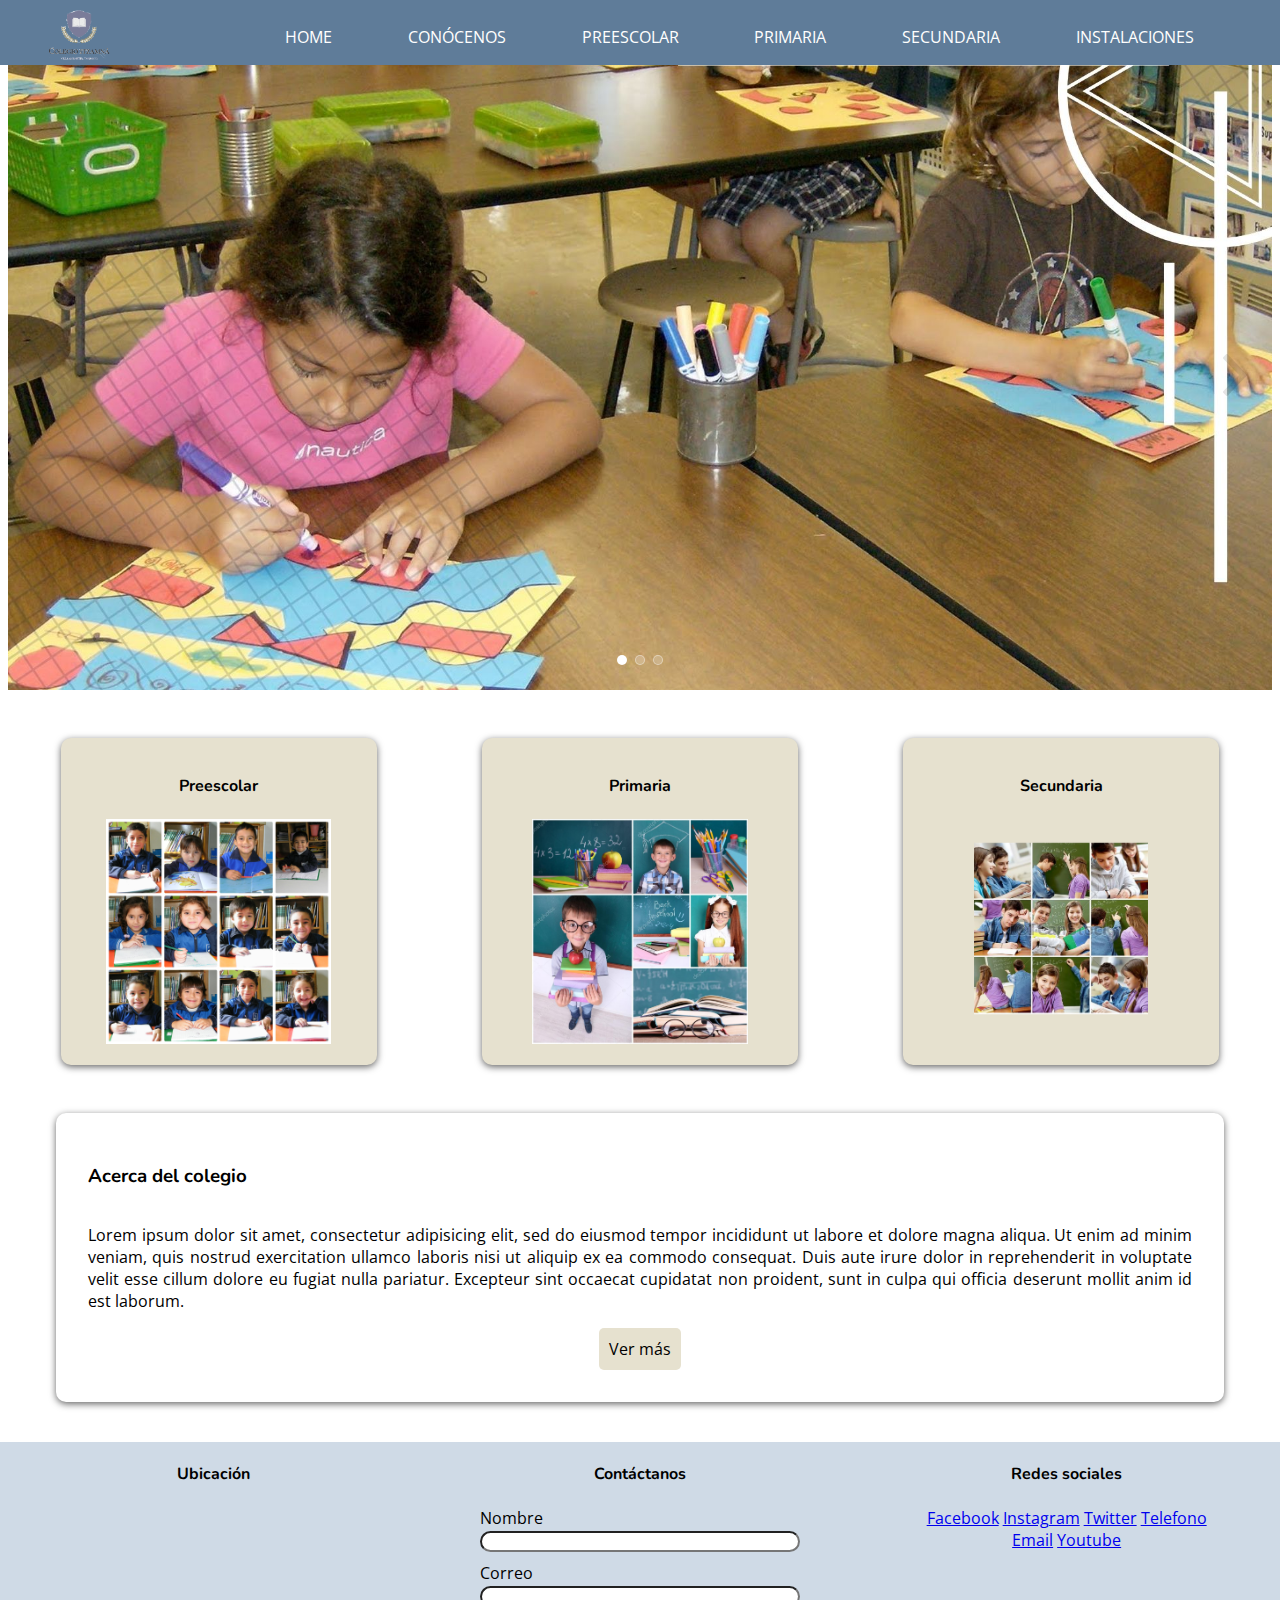
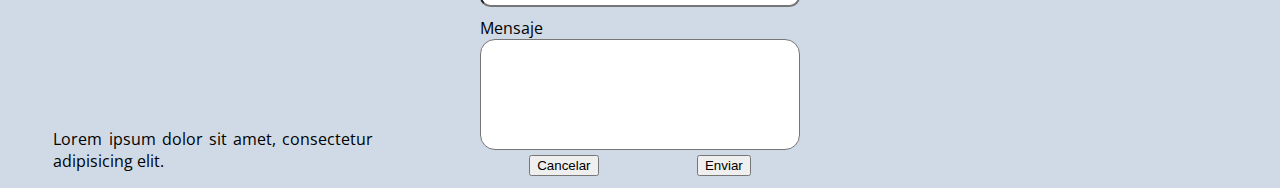
==== index.html @ 12406c7b "Merge pull request #10 from MikeGsus/style-about-us" ====
<!DOCTYPE html>
<html lang="en" dir="ltr">
  <head>
    <meta charset="utf-8"/>
    <meta name="viewport" content="width=device-width, initial-scale=1.0" />
    <title>Colegio</title>

    <link rel="stylesheet" href="css/style.css">
  </head>
  <body>
    <!-- Section header -->
    <header class="navbar-cont">
      <!-- logo -->
      <div class="logo-cont">
        <img class="logo" src="img/logo.png" alt="Logo colegio">
      </div>
      <!-- navbar -->
      <div class="navbar">
        <nav class="nav">
          <ul>
            <li>HOME</li>
            <li><a href="aboutUs.html">CONÓCENOS</a></li>
            <li><a href="kinder.html">PREESCOLAR</a></li>
            <li><a href="elementary.html">PRIMARIA</a></li>
            <li><a href="secondary.html">SECUNDARIA</a></li>
            <li> <a href="galery.html">INSTALACIONES</a></li>
          </ul>
        </nav>
      </div>
      <!-- /navbar -->
    </header>
    <!-- /Section header -->

    <!-- Section carousel -->
    <section class="container" id="carousel">
      <div class="mySlider">
        <input type="radio" name="slider" class="slide-radio1" checked id="slider_1">
        <input type="radio" name="slider" class="slide-radio2" id="slider_2">
        <input type="radio" name="slider" class="slide-radio3" id="slider_3">
        <div class="slider-pagination">
          <label for="slider_1" class="page1"></label>
          <label for="slider_2" class="page2"></label>
          <label for="slider_3" class="page3"></label>
        </div>
        <div class="next control">
          <label for="slider_1" class="numb1">
            <svg xmlns="http://www.w3.org/2000/svg" viewBox="0 0 512 512">
              <path d="M298.3 256L131.1 81.9c-4.2-4.3-4.1-11.4.2-15.8l29.9-30.6c4.3-4.4 11.3-4.5 15.5-.2L380.9 248c2.2 2.2 3.2 5.2 3 8.1.1 3-.9 5.9-3 8.1L176.7 476.8c-4.2 4.3-11.2 4.2-15.5-.2L131.3 446c-4.3-4.4-4.4-11.5-.2-15.8L298.3 256z"/>
            </svg>
          </label>
          <label for="slider_2" class="numb2">
            <svg xmlns="http://www.w3.org/2000/svg" viewBox="0 0 512 512">
              <path d="M298.3 256L131.1 81.9c-4.2-4.3-4.1-11.4.2-15.8l29.9-30.6c4.3-4.4 11.3-4.5 15.5-.2L380.9 248c2.2 2.2 3.2 5.2 3 8.1.1 3-.9 5.9-3 8.1L176.7 476.8c-4.2 4.3-11.2 4.2-15.5-.2L131.3 446c-4.3-4.4-4.4-11.5-.2-15.8L298.3 256z"/>
            </svg>
          </label>
          <label for="slider_3" class="numb3">
            <svg xmlns="http://www.w3.org/2000/svg" viewBox="0 0 512 512">
              <path d="M298.3 256L131.1 81.9c-4.2-4.3-4.1-11.4.2-15.8l29.9-30.6c4.3-4.4 11.3-4.5 15.5-.2L380.9 248c2.2 2.2 3.2 5.2 3 8.1.1 3-.9 5.9-3 8.1L176.7 476.8c-4.2 4.3-11.2 4.2-15.5-.2L131.3 446c-4.3-4.4-4.4-11.5-.2-15.8L298.3 256z"/>
            </svg>
          </label>
        </div>
        <div class="previous control">
          <label for="slider_1" class="numb1">
            <svg xmlns="http://www.w3.org/2000/svg" viewBox="0 0 512 512">
              <path d="M213.7 256L380.9 81.9c4.2-4.3 4.1-11.4-.2-15.8l-29.9-30.6c-4.3-4.4-11.3-4.5-15.5-.2L131.1 247.9c-2.2 2.2-3.2 5.2-3 8.1-.1 3 .9 5.9 3 8.1l204.2 212.7c4.2 4.3 11.2 4.2 15.5-.2l29.9-30.6c4.3-4.4 4.4-11.5.2-15.8L213.7 256z"/>
            </svg>
          </label>
          <label for="slider_2" class="numb2">
            <svg xmlns="http://www.w3.org/2000/svg" viewBox="0 0 512 512">
              <path d="M213.7 256L380.9 81.9c4.2-4.3 4.1-11.4-.2-15.8l-29.9-30.6c-4.3-4.4-11.3-4.5-15.5-.2L131.1 247.9c-2.2 2.2-3.2 5.2-3 8.1-.1 3 .9 5.9 3 8.1l204.2 212.7c4.2 4.3 11.2 4.2 15.5-.2l29.9-30.6c4.3-4.4 4.4-11.5.2-15.8L213.7 256z"/>
            </svg>
          </label>
          <label for="slider_3" class="numb3">
            <svg xmlns="http://www.w3.org/2000/svg" viewBox="0 0 512 512">
              <path d="M213.7 256L380.9 81.9c4.2-4.3 4.1-11.4-.2-15.8l-29.9-30.6c-4.3-4.4-11.3-4.5-15.5-.2L131.1 247.9c-2.2 2.2-3.2 5.2-3 8.1-.1 3 .9 5.9 3 8.1l204.2 212.7c4.2 4.3 11.2 4.2 15.5-.2l29.9-30.6c4.3-4.4 4.4-11.5.2-15.8L213.7 256z"/>
            </svg>
          </label>
        </div>
        <div class="slider slide_img_01">
          <img src="img/1.jpg" alt="Kinder-Carousel">
        </div>
        <div class="slider slide_img_02">
          <img src="img/2.jpg" alt="Elementary-Carousel">
        </div>
        <div class="slider slide_img_03">
          <img src="img/3.jpg" alt="Secondary-Carousel">
        </div>
      </div>
    </section>
    <!-- /Section carousel -->

    <!-- Section level -->
    <section class="container" id="level">
      <div class="level-container">
        <a href="kinder.html" class="level">
          <h4>Preescolar</h4>
          <img src="img/c_kinder.jpg" alt="Kinder collage">
        </a>
        <a href="elementary.html"  class="level">
          <h4>Primaria</h4>
          <img src="img/c_prim.jpg" alt="Elementary collage">
        </a>
        <a href="secondary.html"  class="level">
          <h4>Secundaria</h4>
          <img src="img/c_sec.png" alt="Secindary collage">
        </a>
      </div>
    </section>
    <!-- /Section level -->

    <!-- Section about -->
    <section class="container">
      <article class="about">
          <header>
            <h3>Acerca del colegio</h3>
          </header>
          <section>
            <p>Lorem ipsum dolor sit amet, consectetur adipisicing elit, sed do eiusmod tempor incididunt ut labore et dolore magna aliqua. Ut enim ad minim veniam, quis nostrud exercitation ullamco laboris nisi ut aliquip ex ea commodo consequat. Duis aute irure dolor in reprehenderit in voluptate velit esse cillum dolore eu fugiat nulla pariatur. Excepteur sint occaecat cupidatat non proident, sunt in culpa qui officia deserunt mollit anim id est laborum.</p>
            <a href="aboutUs.html">Ver más</a>
          </section>
      </article>
    </section>
    <!-- /Section about -->

    <!-- Section footer -->
    <footer>
      <div class="level-container">
        <div class="level">
          <h4>Ubicación</h4>
          <iframe src="https://www.google.com/maps/embed?pb=!1m18!1m12!1m3!1d1897.4936645160396!2d-92.94765742433378!3d17.97932649691655!2m3!1f0!2f0!3f0!3m2!1i1024!2i768!4f13.1!3m3!1m2!1s0x85edd782bc6a3463%3A0x8dec8d6bfc0fa630!2sEl+Aguila+220%2C+Atasta+de+Serra%2C+86100+Villahermosa%2C+Tab.!5e0!3m2!1ses-419!2smx!4v1564521762058!5m2!1ses-419!2smx" width="300" height="200" frameborder="0" style="border:0" allowfullscreen></iframe>
          <p>Lorem ipsum dolor sit amet, consectetur adipisicing elit.</p>
        </div>
        <div class="level">
          <h4>Contáctanos</h4>
          <form class="" method="post">
            <div class="form-control">
              <label for="name">Nombre</label>
              <input type="text" name="name">
            </div>
            <div class="form-control">
              <label for="email">Correo</label>
              <input type="email" name="email">
            </div>
            <div class="form-control">
              <label for="menssage">Mensaje</label>
              <textarea name="menssage" rows="7" cols="30"></textarea>
            </div>
            <div class="level-container">
              <button type="reset" name="button">Cancelar</button>
              <button type="submit" name="button">Enviar</button>
            </div>
          </form>
        </div>
        <div class="level">
          <h4>Redes sociales</h4>
          <div class="icons">
            <a href="#">Facebook</a>
            <a href="#">Instagram</a>
            <a href="#">Twitter</a>
            <a href="#">Telefono</a>
            <a href="#">Email</a>
            <a href="#">Youtube</a>
          </div>
        </div>
      </div>
    </footer>
    <!-- /Section footer -->
  </body>
</html>
---- css/style.css ----
@import url('https://fonts.googleapis.com/css?family=Nunito|Open+Sans&display=swap');

html {
    box-sizing: border-box;
}

*,
*:before,
*:after {
    box-sizing: inherit;
}

body {
  margin-top: 60px;
  font-family: 'Open Sans';
  background-color: #FFF;
}

h1, h2, h3, h4, h5, h6 {
  font-family: 'Nunito';
}

footer{
  background-color: #CFDAE6;
  color:#5F7C99;
  margin: -0.5rem;
}


/* === Section Navbar === */
.logo {
  height: 50px;
}

.navbar-cont{
  background-color: #5F7C99;
  color: #fff;
  display: inline-flex;
  flex-direction: row;
  justify-content: space-around;
  width: 100%;
  padding-top: 10px;
  position: fixed;
  top: 0;
  left: 0;
  z-index: 10000;
}

.navbar-cont a, .level {
  text-decoration: none;
  color: #fff;
}

.navbar{
  width: 80%;
}

.nav ul {
  display: flex;
  justify-content: space-around;
}

.nav li{
  list-style:none;
}


/* === Section Carousel === */
.mySlider {
  position : relative;
	display : block;
	overflow : hidden;
	width : 100%;
	max-width : 100vw;
	height : 70vh;
	max-height : 100%;
	margin : 0 auto;
}

.mySlider input {
  display: none;
}

.slider {
  display: flex;
	flex-direction: row;
	flex-wrap: wrap;
	align-items: center;
	justify-content: center;
	align-content: center;
	position: absolute;
	left: 0;
	top: 0;
	width: 100%;
	height: 100%;
	opacity: 1;
	z-index: 0;
	transition: transform 1600ms;
  transform: scale(1);
}

.slide_img_01 {
  left: 0;
}

.slide_img_02{
  left: 100%
}

.slide_img_03{
  left: 200%
}

.control {
	  position: absolute;
	  top: 50%;
	  margin-top: -24px;
	  z-index: 55;
}
.control label svg {
	  width : 48px;
	  height : 48px;
	  fill : #000;
	  stroke : currentColor;
	  stroke-width : 0;
}
.control label svg:hover {
	  transition : all .2s ease;
	  fill : #000;
}
.control label {
	  z-index: 0;
	  display: none;
	  cursor: pointer;
	  opacity: 0.1;
}
.control label:hover { opacity: 1.0; }
.next { right: 1%; }
.previous { left: 1%; }

.slider-pagination {
  position: absolute;
  bottom: 20px;
  width: 100%;
  left: 0;
  text-align: center;
  z-index: 1000;
}
.slider-pagination label {
  width: 10px;
  height: 10px;
  border-radius: 50%;
  display: inline-block;
  background: rgba(255,255,255,0.2);
  margin: 0 2px;
  border: solid 1px rgba(255,255,255,0.4);
  cursor: pointer;
}

.slide-radio1:checked ~ .next .numb2, .slide-radio2:checked ~ .next .numb3, .slide-radio3:checked ~ .next .numb1, .slide-radio2:checked ~ .previous .numb1, .slide-radio3:checked ~ .previous .numb2, .slide-radio1:checked ~ .previous .numb3 {
  display: block;
  z-index: 1;
}
.slide-radio1:checked ~ .slider-pagination .page1, .slide-radio2:checked ~ .slider-pagination .page2, .slide-radio3:checked ~ .slider-pagination .page3 { background: rgba(255,255,255,1) }

.slide-radio1:checked ~ .slider { transform: translateX(0%); }

.slide-radio2:checked ~ .slider { transform: translateX(-100%); }

.slide-radio3:checked ~ .slider { transform: translateX(-200%); }

.slider img{
  width: 100%;
  height: auto;
}

@media only screen and (max-width: 767px) {
  .mySlider {
    position : relative;
    width : 100%;
    height : 400px;
  }
  .slider > div { padding: 0 2% }
  .control {
    position: absolute;
    top: 60%;
    margin-top: -24px;
    z-index: 55;
  }
  .control label svg {
    width : 32px;
    height : 32px;
    fill : #fff;
    stroke : currentColor;
    stroke-width : 0;
  }
}

/* === Section Level == */
.level-container {
  display: flex;
  justify-content: space-around;
}

.level {
  width: 25%;
  text-align: center;
  color: #000;
}
.level:hover {
  color: #5F7C99;
}
 .container .level, .form-container {
   box-shadow: 0px 2px 7px #666;
   border-radius: 10px;
   background-color: #E6E1CF;
   margin-top: 3rem;
   padding: 1rem;
 }


/* === Section about === */
.about {
  margin: 3rem;
  padding: 2rem;
  border-radius: 10px;
  box-shadow: 0px 2px 7px #666;
}

p {
  text-align: justify;
}

.about section {
  display: grid;
}

.about a {
  margin: 0 auto;
  padding: 10px;
  background: #E6E1CF;
  text-decoration: none;
  color: #000;
  border-radius: 5px;
}

.about a:hover {
  color: #5F7C99;
  background-color: #FFF;
  border: 1px solid #5F7C99;
}
/*===Section Kinder === */
.row{
  display: flex;
  margin: 5rem;
}
.information{
  width: 60%;
}
.form-container{
  display: grid;
  width: 40%;
  justify-content: center;
}
.form-container img, img{
  object-fit: cover;
  height: 225px;
}
.form-container button{
  margin: 2rem;
}

.align-self-center{
  align-self: center;
}

/* === About Us === */
.about-us{
  display: flex;
  width: 100%;
  justify-content: center;
  padding-bottom: 20px;
}
main {
  max-width: 100%;
  padding: 40px 60px;
  background: #fff;
}

main section {
  display: none;
  padding: 20px 0 0;
}

main input {
  display: none;
}

main label {
  display: inline-block;
  margin: 0 0 -1px;
  padding: 15px 25px;
  font-weight: 600;
  text-align: center;
  color: #CFDAE6;
  border: 1px solid transparent;
}

main label:before {
  font-weight: normal;
  margin-right: 10px;
}

main label:hover {
  color: #5F7C99;
  cursor: pointer;
}

main input:checked + label {
  color: #5F7C99;
  border: 1px solid #CFDAE6;
  border-top: 2px solid #5F7C99;
  border-bottom: 1px solid #fff;
}
#missiont:checked ~ #mission,
#vissiont:checked ~ #vission,
#objetivet:checked ~ #objetive,
#valorst:checked ~ #valors,
#tab2:checked ~ #content2 {
  display: block;
}

#valors span{
  font-weight: bold;
}
@media screen and (max-width: 800px) {
  main label {
    font-size: 0;
  }
  main label:before {
    margin: 0;
    font-size: 18px;
  }
}

@media screen and (max-width: 500px) {
  main label {
    padding: 15px;
  }
}

.organigrama * {
  margin: 0px;
  padding: 0px;
}

.organigrama ul {
	padding-top: 20px;
  position: relative;
  display: flex;
}

.organigrama li {
  text-align: center;
	list-style-type: none;
	padding: 20px 5px 0px 5px;
  position: relative;
}

.organigrama li::before, .organigrama li::after {
	content: '';
	position: absolute;
  top: 0px;
  right: 50%;
	border-top: 1px solid #5F7C99;
	width: 50%;
  height: 20px;
}

.organigrama li::after{
	right: auto;
  left: 50%;
	border-left: 1px solid #5F7C99;
}

.organigrama li:only-child::before, .organigrama li:only-child::after {
	display: none;
}

.organigrama li:only-child {
  padding-top: 0;
}

.organigrama li:first-child::before, .organigrama li:last-child::after{
	border: 0 none;
}

.organigrama li:last-child::before{
	border-right: 1px solid #5F7C99;
	-webkit-border-radius: 0 5px 0 0;
	-moz-border-radius: 0 5px 0 0;
	border-radius: 0 5px 0 0;
}

.organigrama li:first-child::after{
	border-radius: 5px 0 0 0;
	-webkit-border-radius: 5px 0 0 0;
	-moz-border-radius: 5px 0 0 0;
}

.organigrama ul ul::before {
	content: '';
	position: absolute;
  top: 0;
  left: 50%;
	border-left: 1px solid #5F7C99;
	width: 0;
  height: 20px;
}

.organigrama li a {
	border: 1px solid #5F7C99;
	padding: 1em 0.75em;
	text-decoration: none;
	color: #333;
  background-color: rgba(255,255,255,0.5);
	font-family: arial, verdana, tahoma;
	font-size: 0.85em;
	display: inline-block;
	border-radius: 5px;
	-webkit-border-radius: 5px;
	-moz-border-radius: 5px;
  -webkit-transition: all 500ms;
  -moz-transition: all 500ms;
  transition: all 500ms;
}

.organigrama li a:hover {
	color: #FFF;
  background-color: #5F7C99;
	display: inline-block;
}

.organigrama > ul > li > a {
  font-size: 1em;
  font-weight: bold;
}

.organigrama > ul > li > ul > li > a {
  width: 8em;
}

/* === Education levels form === */

.flip {
    position: relative; }
    .flip>.front,
    .flip>.back {
        display: block;
        transition-timing-function: cubic-bezier(.175, .885, .32, 1.275);
        transition-duration: .5s;
        transition-property: transform, opacity;
    }
    .flip>.front {
        transform: rotateY(0deg);
    }
    .flip>.back {
        position: absolute;
        opacity: 0;
        top: 0px;
        left: 0px;
        width: 100%;
        height: 100%;
        transform: rotateY(-180deg);
    }
    .flip:hover>.front {
            transform: rotateY(180deg);
        }
        .flip:hover>.back {
            opacity: 1;
            transform: rotateY(0deg);
        }

/*.flip {
    position: relative;
    display: inline-block;
    margin-right: 2px;
    margin-bottom: 1em;
    width: 400px;
    >.front,
    >.back {
      display: block;
      color: white;
      width: inherit;
      background-size: cover!important;
      background-position: center!important;
      height: 220px;
      padding: 1em 2em;
      background: #313131;
      border-radius: 10px;
      p {
        font-size: 0.9125rem;
        line-height: 160%;
        color: #999;
      }
    }
}*/


/* Contactanos */
.form-control {
  text-align: justify !important;
  margin-top: 10px;
}

input, textarea {
  width: 100%;
  border-radius: 15px;
  resize: none;
}





.row #mission, .row #vission, .row #objetive, .row #valors {
  margin-left: 10px;
  margin-right: 10px;
}
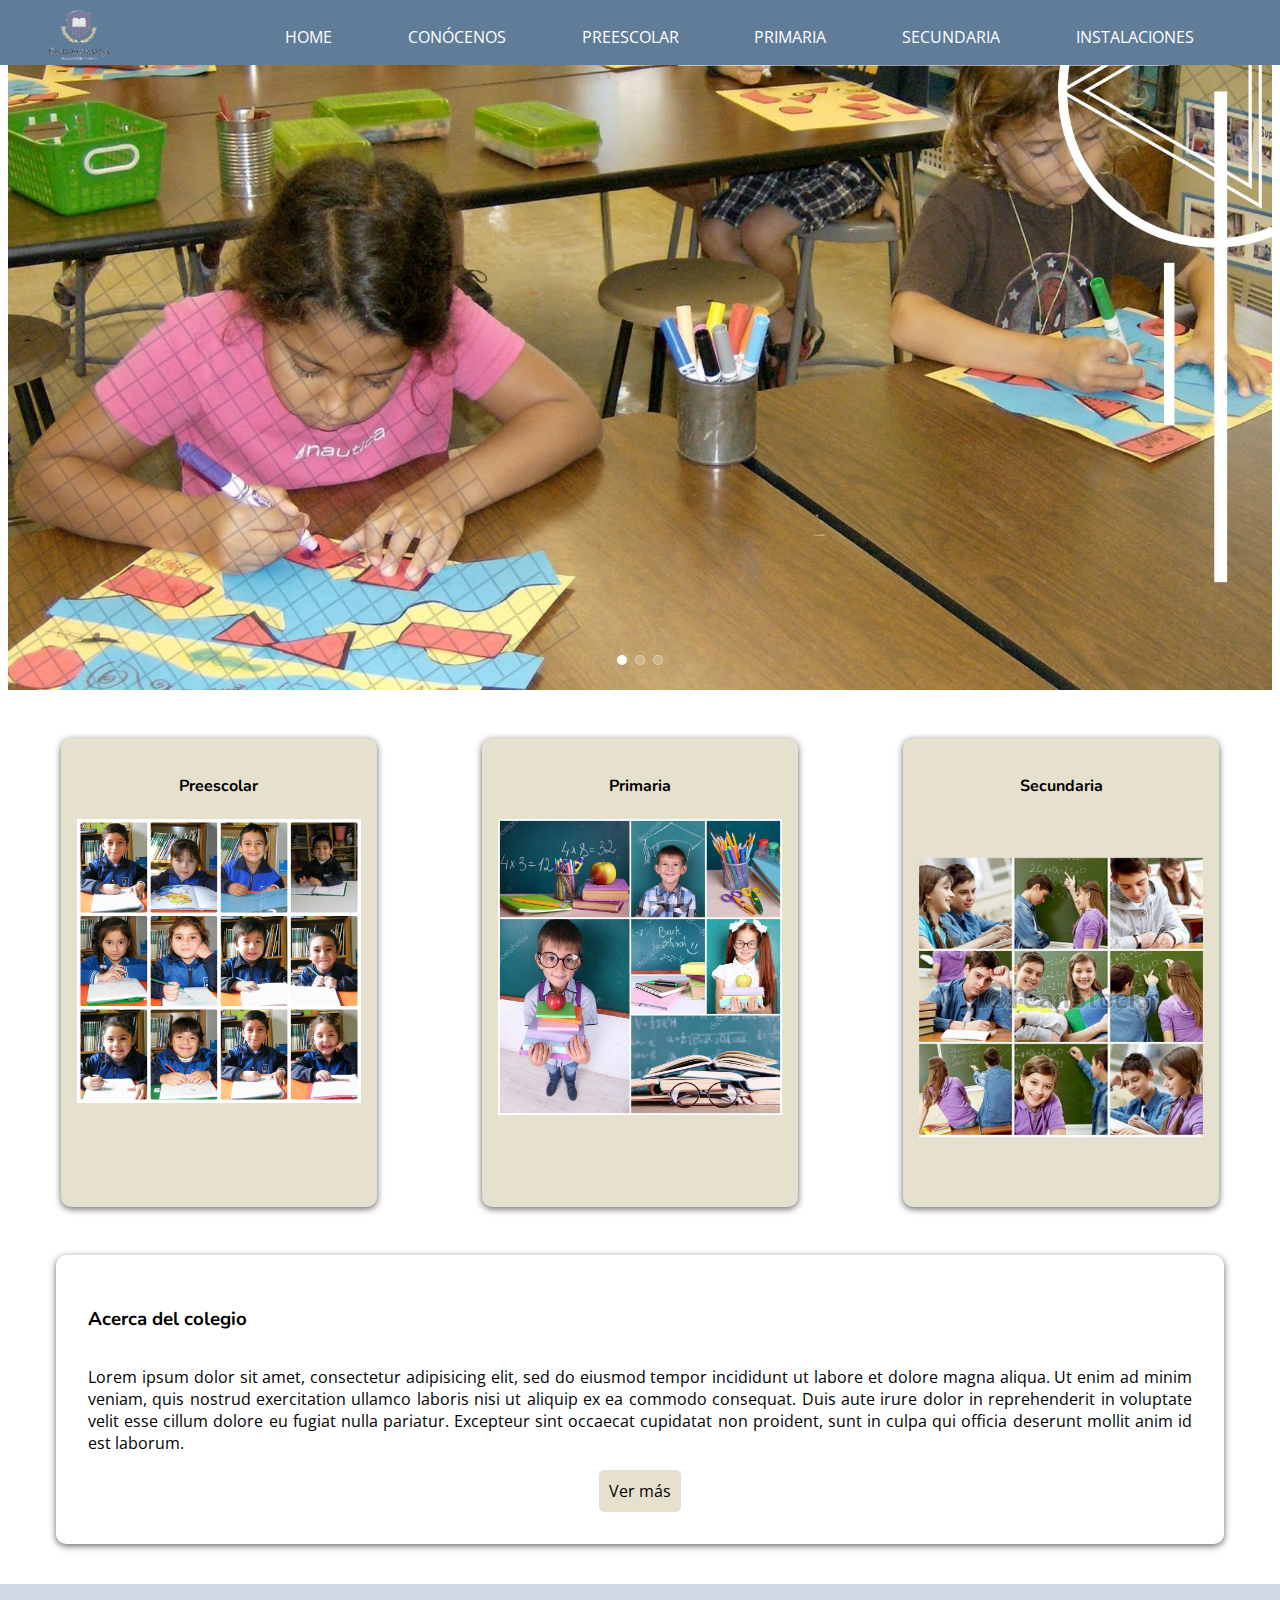
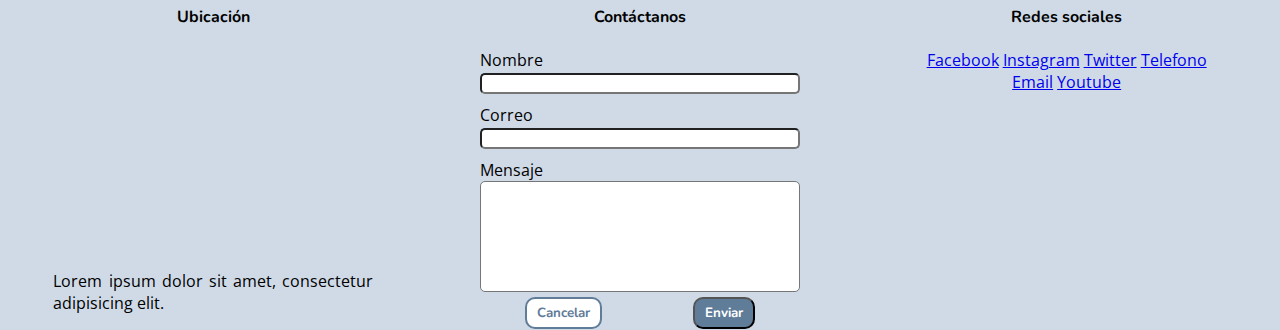
==== commit 9bf77360: "Add new styles in sectiones pages" ====
--- a/index.html
+++ b/index.html
@@ -146,8 +146,8 @@
               <textarea name="menssage" rows="7" cols="30"></textarea>
             </div>
             <div class="level-container">
-              <button type="reset" name="button">Cancelar</button>
-              <button type="submit" name="button">Enviar</button>
+              <button class="btn-warning" type="reset" name="button">Cancelar</button>
+              <button class="btn-success" type="submit" name="button">Enviar</button>
             </div>
           </form>
         </div>
--- a/css/style.css
+++ b/css/style.css
@@ -26,6 +26,26 @@
   margin: -0.5rem;
 }
 
+button{
+  font-family: "nunito";
+  font-weight: bold;
+  border-radius: 10px;
+  padding: 5px 10px;
+}
+.btn-success{
+  background: #5F7C99;
+  color: #fff;
+}
+.btn-warning, .btn-success:hover{
+  background: #fff;
+  color: #5F7C99;
+  border: 2px solid #5F7C99;
+}
+.btn-warning:hover{
+  background: #99906B;
+  color: #fff;
+  border: 2px solid #99906B;
+}
 
 /* === Section Navbar === */
 .logo {
@@ -264,7 +284,7 @@
 }
 .form-container img, img{
   object-fit: cover;
-  height: 225px;
+  width: 100%;
 }
 .form-container button{
   margin: 2rem;
@@ -452,59 +472,80 @@
 
 /* === Education levels form === */
 
-.flip {
-    position: relative; }
-    .flip>.front,
-    .flip>.back {
-        display: block;
-        transition-timing-function: cubic-bezier(.175, .885, .32, 1.275);
-        transition-duration: .5s;
-        transition-property: transform, opacity;
-    }
-    .flip>.front {
-        transform: rotateY(0deg);
-    }
-    .flip>.back {
-        position: absolute;
-        opacity: 0;
-        top: 0px;
-        left: 0px;
-        width: 100%;
-        height: 100%;
-        transform: rotateY(-180deg);
-    }
-    .flip:hover>.front {
-            transform: rotateY(180deg);
-        }
-        .flip:hover>.back {
-            opacity: 1;
-            transform: rotateY(0deg);
-        }
-
-/*.flip {
-    position: relative;
-    display: inline-block;
-    margin-right: 2px;
-    margin-bottom: 1em;
-    width: 400px;
-    >.front,
-    >.back {
-      display: block;
-      color: white;
-      width: inherit;
-      background-size: cover!important;
-      background-position: center!important;
-      height: 220px;
-      padding: 1em 2em;
-      background: #313131;
-      border-radius: 10px;
-      p {
-        font-size: 0.9125rem;
-        line-height: 160%;
-        color: #999;
-      }
-    }
-}*/
+
+#kinder .form-container{
+  background: url("../img/n_kinder.jpg") no-repeat center;
+  padding: 0;
+}
+
+#elementary .form-container{
+  background: url("../img/niño.jpg") no-repeat center;
+  padding: 0;
+}
+
+#secondary .form-container{
+  background: url("../img/joven.jpg") no-repeat center;
+  padding: 0;
+}
+
+#kinder section, #elementary section, #secondary section {
+  display: none;
+  padding: 20px 0 0;
+}
+
+#front:checked ~ #front-s{
+  display: flex;
+}
+
+#back-s {
+  transition: .5s;
+  height: 20rem;
+}
+
+#back-s .form-control{
+  text-align: left !important;
+}
+
+#back:checked ~ #back-s {
+  display: initial;
+  height: 43rem;
+  width: 100%;
+  height: 100%;
+  background: #E6E1CF;
+}
+#back-s form{
+  margin: 0 2.5rem;
+}
+
+
+#back:checked ~ .form-container {
+  padding: 0;
+}
+
+#front, #back{
+  display: none;
+}
+
+#front-label{
+  margin: 0 auto;
+  padding: 10px;
+  background: #5F7C99;
+  text-decoration: none;
+  color: #fff;
+  border-radius: 5px;
+  align-self: center;
+
+}
+
+#front-label:hover{
+  color: #5F7C99;
+  background-color: #FFF;
+  border: 1px solid #E6E1CF;
+}
+
+.icon-back svg {
+  height: 1rem;
+}
 
 
 /* Contactanos */
@@ -513,9 +554,9 @@
   margin-top: 10px;
 }
 
-input, textarea {
-  width: 100%;
-  border-radius: 15px;
+input, textarea, select {
+  width: 100%;
+  border-radius: 5px;
   resize: none;
 }
 
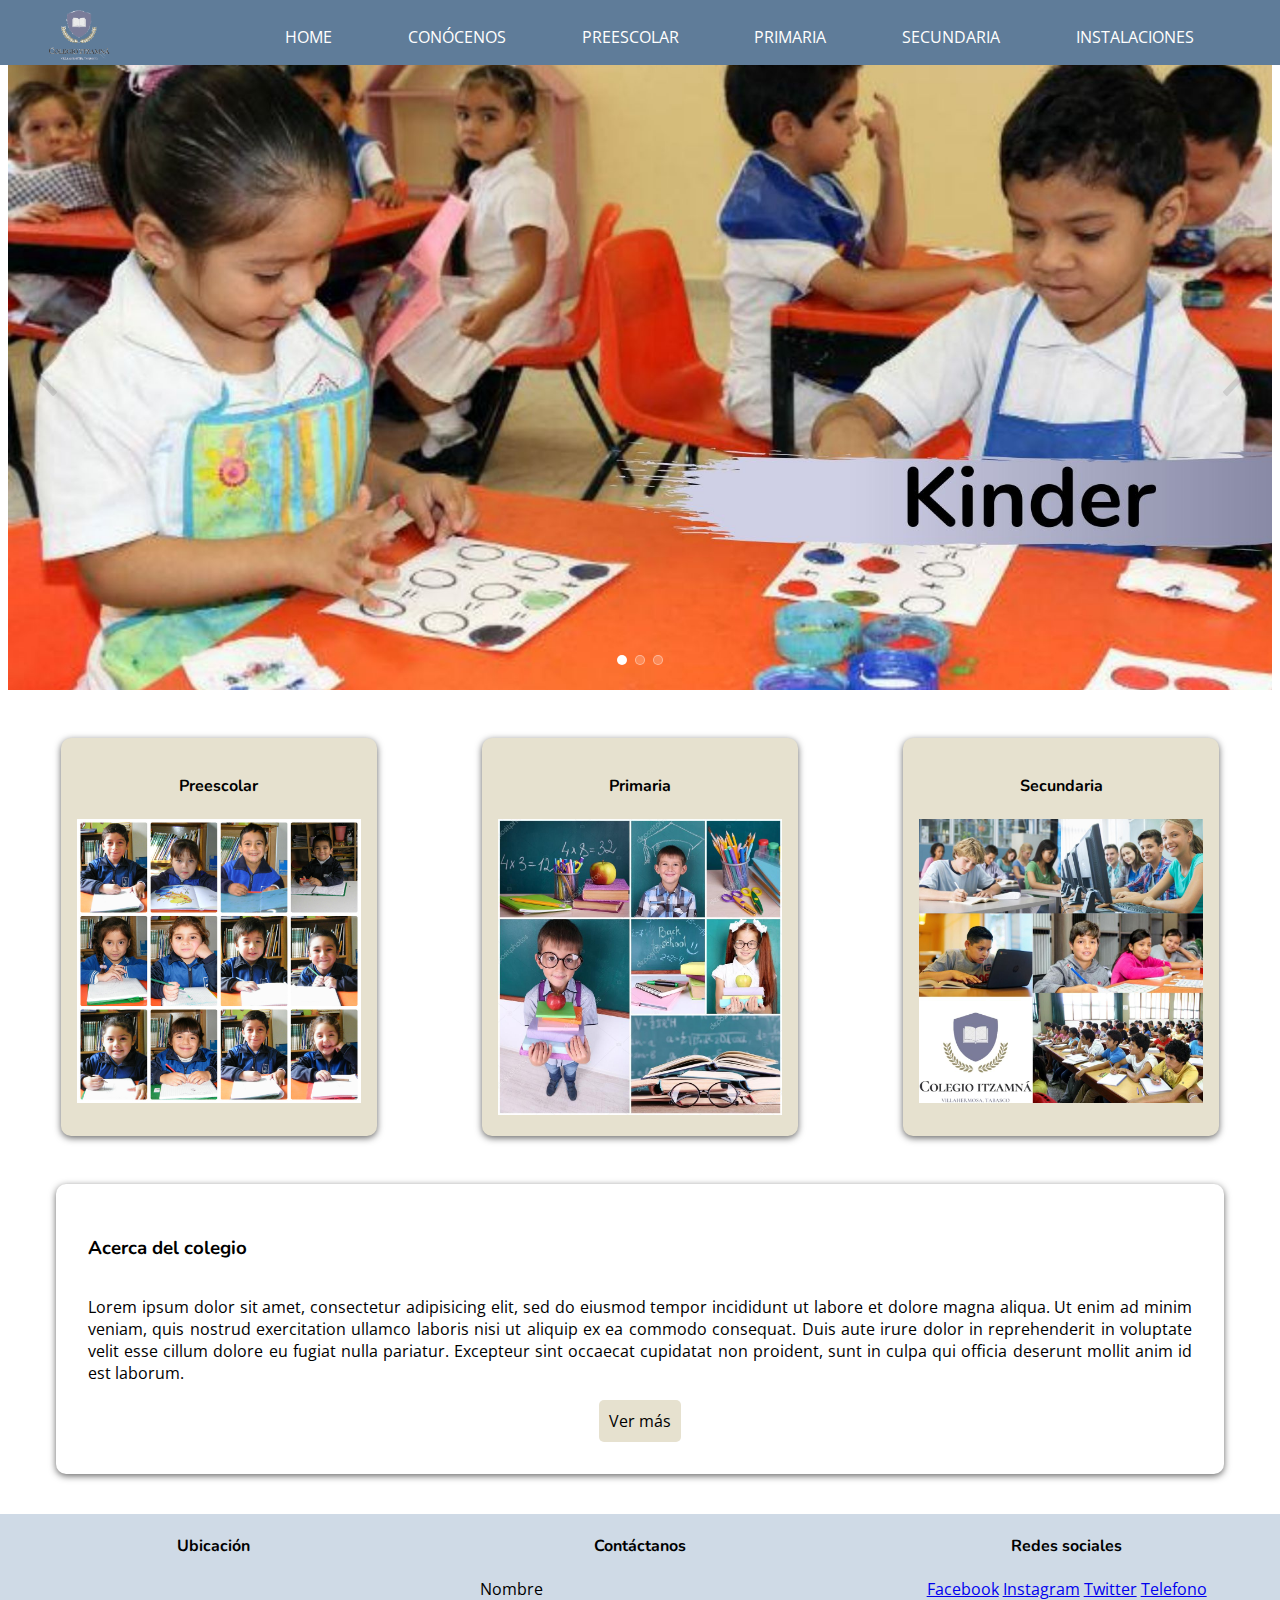
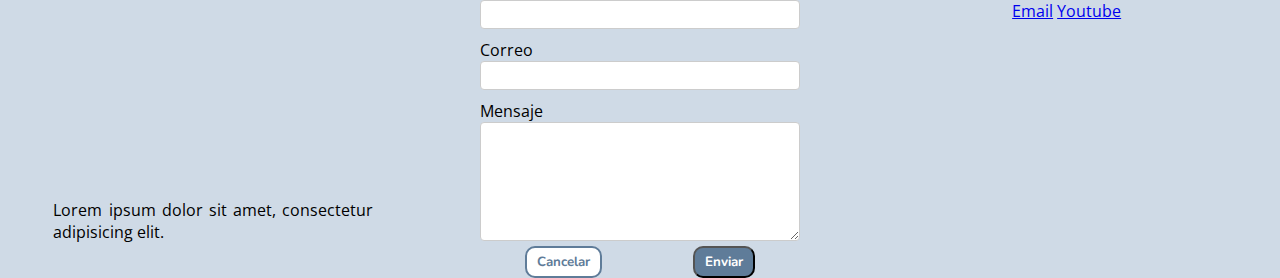
==== commit c395986b: "Set styles and animation of inscription form and its background" ====
--- a/index.html
+++ b/index.html
@@ -102,7 +102,7 @@
         </a>
         <a href="secondary.html"  class="level">
           <h4>Secundaria</h4>
-          <img src="img/c_sec.png" alt="Secindary collage">
+          <img src="img/c_sec.jpg" alt="Secindary collage">
         </a>
       </div>
     </section>
--- a/css/style.css
+++ b/css/style.css
@@ -18,6 +18,15 @@
 
 h1, h2, h3, h4, h5, h6 {
   font-family: 'Nunito';
+}
+
+input, select, textarea {
+  width: 100%;
+  padding: 6px 20px;
+  display: inline-block;
+  border: 1px solid #ccc;
+  border-radius: 4px;
+  box-sizing: border-box;
 }
 
 footer{
@@ -342,6 +351,7 @@
   border-top: 2px solid #5F7C99;
   border-bottom: 1px solid #fff;
 }
+
 #missiont:checked ~ #mission,
 #vissiont:checked ~ #vission,
 #objetivet:checked ~ #objetive,
@@ -471,62 +481,87 @@
 }
 
 /* === Education levels form === */
-
-
-#kinder .form-container{
+#kinder .form-container,
+#elementary .form-container,
+#secondary .form-container {
+  background: #FFF;
+  padding: 0;
+  display: flex;
+}
+
+#kinder #front-s{
   background: url("../img/n_kinder.jpg") no-repeat center;
-  padding: 0;
-}
-
-#elementary .form-container{
+}
+
+#elementary #front-s{
   background: url("../img/niño.jpg") no-repeat center;
-  padding: 0;
-}
-
-#secondary .form-container{
+}
+
+#secondary #front-s{
   background: url("../img/joven.jpg") no-repeat center;
-  padding: 0;
-}
-
-#kinder section, #elementary section, #secondary section {
-  display: none;
-  padding: 20px 0 0;
-}
-
-#front:checked ~ #front-s{
-  display: flex;
-}
-
-#back-s {
-  transition: .5s;
-  height: 20rem;
-}
-
-#back-s .form-control{
-  text-align: left !important;
-}
-
-#back:checked ~ #back-s {
-  display: initial;
-  height: 43rem;
-  width: 100%;
-  height: 100%;
-  background: #E6E1CF;
-}
-#back-s form{
-  margin: 0 2.5rem;
-}
-
-
-#back:checked ~ .form-container {
-  padding: 0;
 }
 
 #front, #back{
   display: none;
 }
 
+.flip {
+  position: relative;
+  width: 100%;
+}
+
+#front-s,
+#back-s {
+  transition-timing-function: cubic-bezier(.175, .885, .32, 1.275);
+  transition-duration: .5s;
+  transition-property: transform, opacity, z-index;
+  border-radius: 10px;
+}
+
+#front-s {
+  width: 100%;
+  height: 100%;
+  transform: rotateY(0deg);
+  z-index: 1000;
+  display: flex;
+}
+
+#back-s {
+  position: absolute;
+  opacity: 0;
+  top: 0px;
+  left: 0px;
+  width: 100%;
+  padding: 20px;
+  transform: rotateY(-180deg);
+  z-index: 0;
+  background: #FFFFFF;
+  border: 5px solid #5F7C99;
+}
+
+#back-s .form-control {
+  text-align: left !important;
+}
+
+#back:checked ~ #front-s {
+  transform: rotateY(180deg);
+  opacity: 0;
+  z-index: 0;
+  height: 720px;
+}
+#back:checked ~ #back-s {
+  opacity: 1;
+  z-index: 1000;
+  height: 720px;
+  transform: rotateY(0deg);
+}
+
+#back:checked ~ .flip {
+  height: 720px;
+}
+
 #front-label{
+  z-index: 1000;
   margin: 0 auto;
   padding: 10px;
   background: #5F7C99;
@@ -534,7 +569,6 @@
   color: #fff;
   border-radius: 5px;
   align-self: center;
-
 }
 
 #front-label:hover{
@@ -547,23 +581,81 @@
   height: 1rem;
 }
 
-
-/* Contactanos */
+/*=== Gallery ===*/
+#gallery{
+  display: grid;
+  margin-left: 60px;
+  margin-right: 60px;
+}
+
+#gallery .form-container{
+  display: inline-block;
+  width: 60%;
+  height: 75vh;
+  margin: 30px;
+  padding: 20px;
+  text-align: left;
+  position: relative;
+  perspective: 1700px;
+  perspective-origin: 0 50%;
+  transition: width 0.4s;
+}
+#gallery figure{
+  margin: 0;
+  height: 100%;
+  position: relative;
+  transform-style: preserve-3d;
+  color: #FFF;
+}
+#gallery figure > div{
+  overflow: hidden;
+}
+#gallery figure img{
+  display: block;
+  position: relative;
+  height: 100%;
+  max-width: 100%;
+  transition: width 0.4, transform 0.4s;
+}
+#gallery .form-container:hover figure img{
+  transform: translateX(100%);
+  width: 50%;
+}
+#gallery .form-container:hover{
+  width: 100%;
+}
+#gallery figcaption{
+  position: absolute;
+  top: 0;
+  left: 0;
+  padding: 10px;
+  height: 100%;
+  width: 50%;
+  opacity: 0;
+  backface-visibility: hidden;
+  transform-origin: 0 0;
+  transform: rotateY(-90deg);
+  transition: transform 0.4s, opacity 0.1s 0.3s;
+  background: #5F7C99;
+}
+#gallery .form-container:hover figure figcaption{
+  opacity: 1;
+  transform: rotateY(0deg);
+  transition: transform 0.4s, opacity 0.1s;
+}
+
+#gallery .information {
+  width: 100%;
+}
+/*=== /Gallery ===*/
+
+
+/*=== Contactanos ===*/
 .form-control {
   text-align: justify !important;
   margin-top: 10px;
 }
 
-input, textarea, select {
-  width: 100%;
-  border-radius: 5px;
-  resize: none;
-}
-
-
-
-
-
 .row #mission, .row #vission, .row #objetive, .row #valors {
   margin-left: 10px;
   margin-right: 10px;
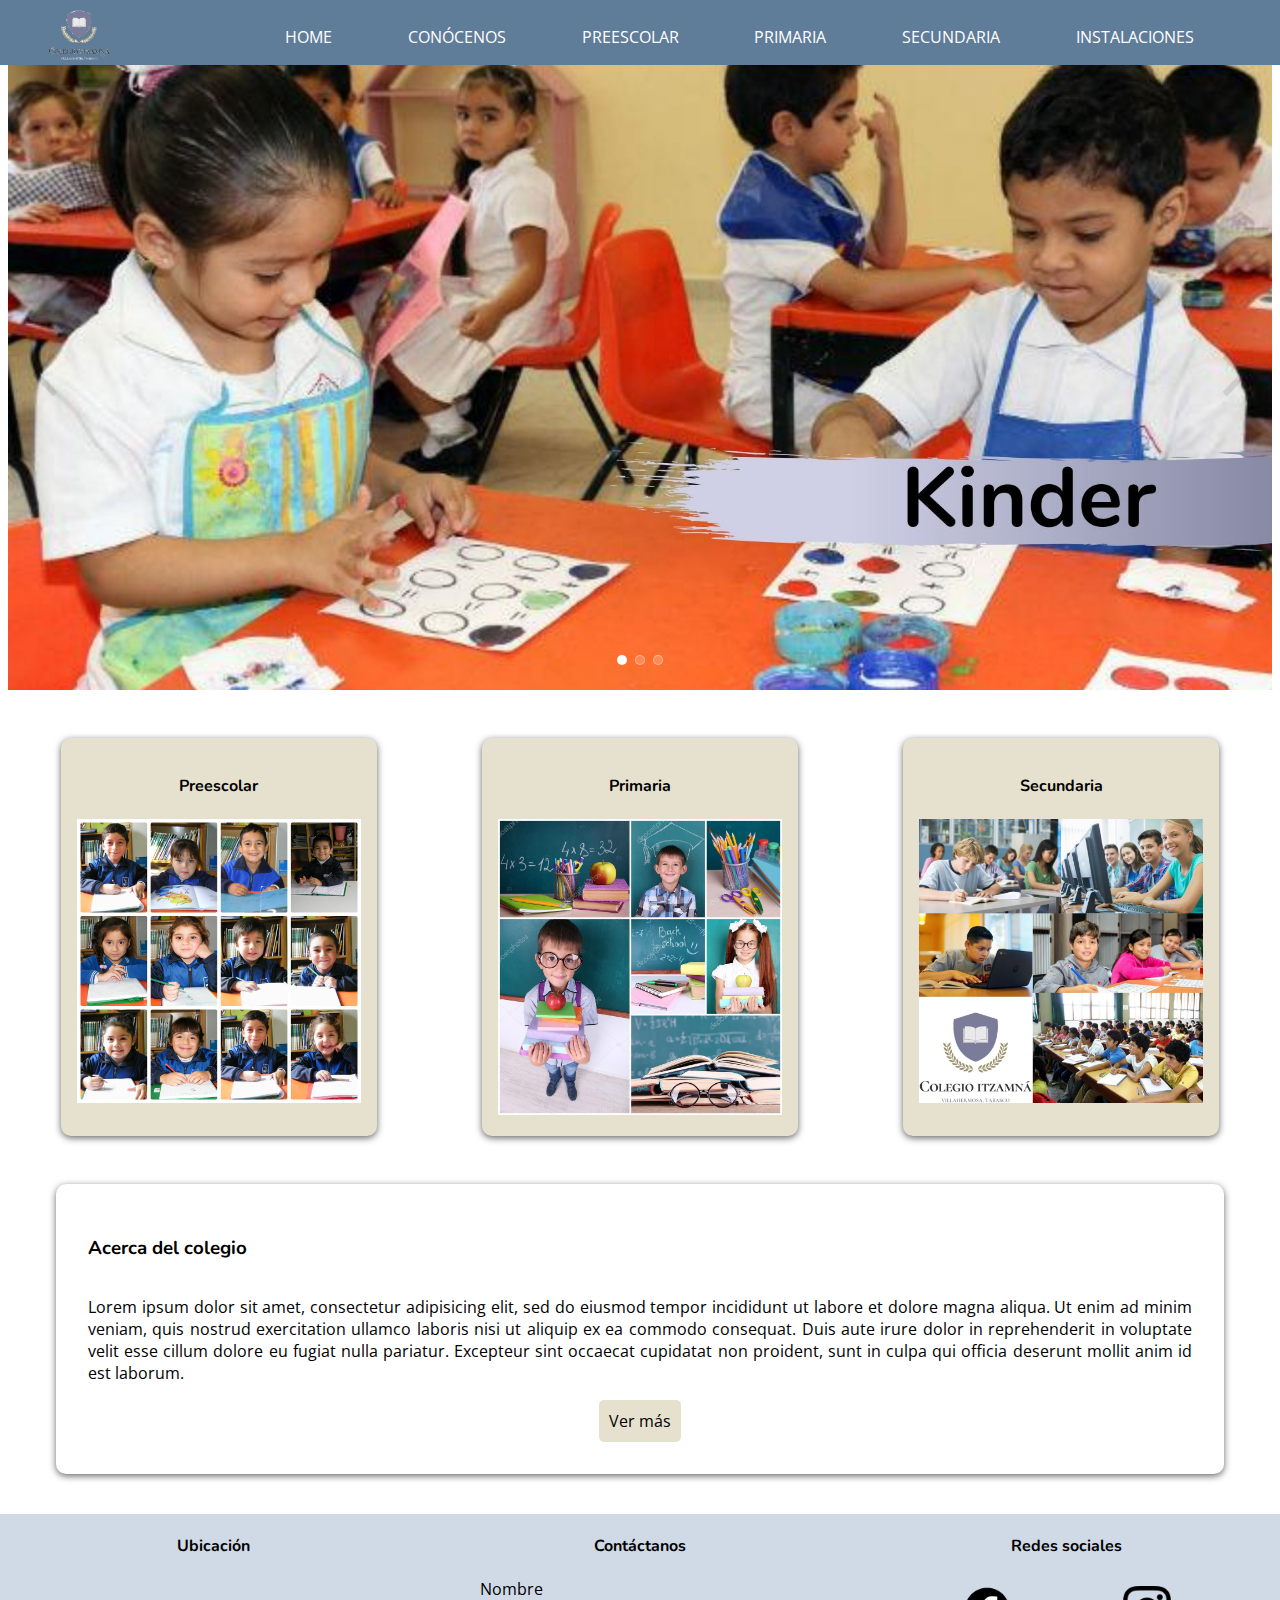
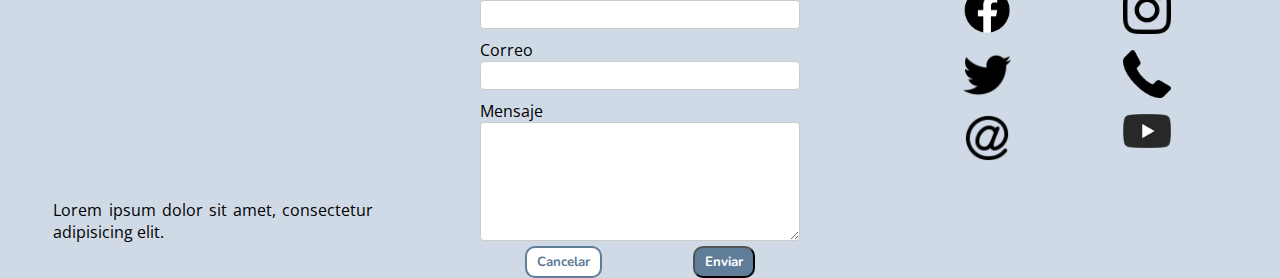
==== commit 0ea4c2e7: "Add icons to footer" ====
--- a/index.html
+++ b/index.html
@@ -154,12 +154,12 @@
         <div class="level">
           <h4>Redes sociales</h4>
           <div class="icons">
-            <a href="#">Facebook</a>
-            <a href="#">Instagram</a>
-            <a href="#">Twitter</a>
-            <a href="#">Telefono</a>
-            <a href="#">Email</a>
-            <a href="#">Youtube</a>
+            <a href="#" class="ico-fb">Facebook</a>
+            <a href="#" class="ico-ig">Instagram</a>
+            <a href="#" class="ico-tw">Twitter</a>
+            <a href="#" class="ico-ph">Telefono</a>
+            <a href="#" class="ico-em">Email</a>
+            <a href="#" class="ico-yt">Youtube</a>
           </div>
         </div>
       </div>
--- a/css/style.css
+++ b/css/style.css
@@ -41,19 +41,60 @@
   border-radius: 10px;
   padding: 5px 10px;
 }
+
 .btn-success{
   background: #5F7C99;
   color: #fff;
 }
+
 .btn-warning, .btn-success:hover{
   background: #fff;
   color: #5F7C99;
   border: 2px solid #5F7C99;
 }
+
 .btn-warning:hover{
   background: #99906B;
   color: #fff;
   border: 2px solid #99906B;
+}
+
+.icons {
+  display: grid;
+  grid-template-columns: 2fr 2fr;
+}
+
+.ico-fb {
+  content: url("../img/icons/l_fb.png");
+}
+
+.ico-em {
+  content: url("../img/icons/l_em.png");
+}
+
+.ico-ig {
+  content: url("../img/icons/l_ig.png");
+}
+
+.ico-ph {
+  content: url("../img/icons/l_ph.png");
+}
+
+.ico-tw {
+  content: url("../img/icons/l_tw.png");
+}
+
+.ico-yt {
+  content: url("../img/icons/l_yt.png");
+}
+
+.icons a {
+  color: transparent;
+  text-shadow: none;
+  background-color: transparent;
+  border: 0;
+  width: 3em;
+  margin: 8px auto;
 }
 
 /* === Section Navbar === */
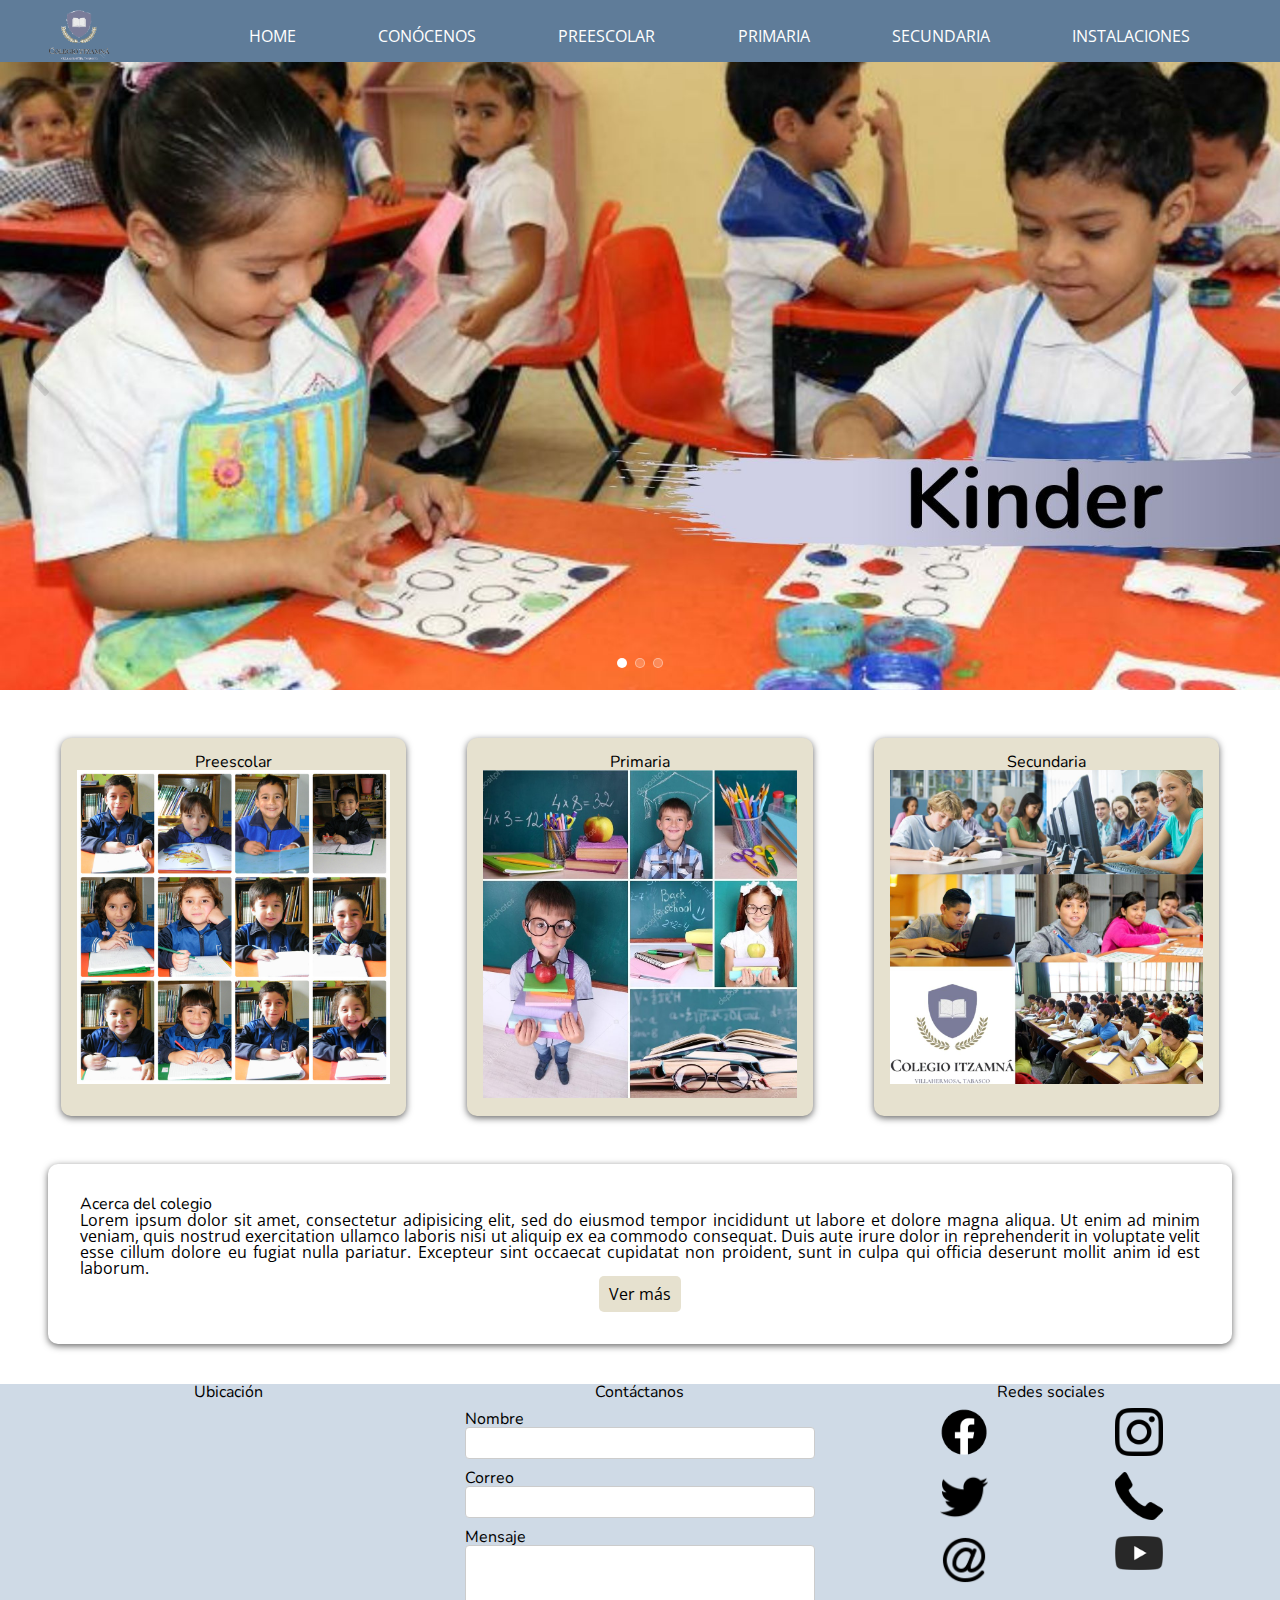
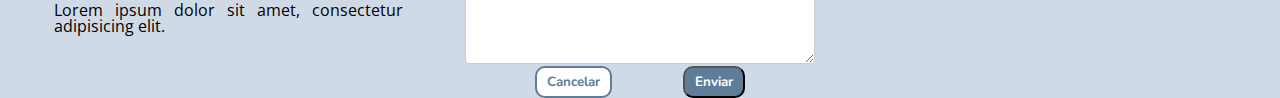
==== commit 8c831cd2: "Add responsive behavior to navbar" ====
--- a/index.html
+++ b/index.html
@@ -15,6 +15,8 @@
         <img class="logo" src="img/logo.png" alt="Logo colegio">
       </div>
       <!-- navbar -->
+      <input id="nab-m" type="checkbox" name="nav-b">
+      <label for="nab-m" class="nav-icon"><i class="ico-list"></i></label>
       <div class="navbar">
         <nav class="nav">
           <ul>
--- a/css/style.css
+++ b/css/style.css
@@ -1,7 +1,8 @@
+@import "./reset.css";
 @import url('https://fonts.googleapis.com/css?family=Nunito|Open+Sans&display=swap');
 
 html {
-    box-sizing: border-box;
+  box-sizing: border-box;
 }
 
 *,
@@ -12,12 +13,16 @@
 
 body {
   margin-top: 60px;
+  background-color: #FFF;
   font-family: 'Open Sans';
-  background-color: #FFF;
-}
-
-h1, h2, h3, h4, h5, h6 {
+}
+
+h1, h2, h3, h4, h5, h6, label {
   font-family: 'Nunito';
+}
+
+p, span, ul, ol, li, input, a{
+  font-family: 'Open Sans';
 }
 
 input, select, textarea {
@@ -102,16 +107,21 @@
   height: 50px;
 }
 
+.nav-icon, #nab-m {
+  display: none;
+}
+
 .navbar-cont{
   background-color: #5F7C99;
   color: #fff;
-  display: inline-flex;
+  display: flex;
   flex-direction: row;
   justify-content: space-around;
+  align-items: center;
   width: 100%;
   padding-top: 10px;
   position: fixed;
-  top: 0;
+  top: 0;fas
   left: 0;
   z-index: 10000;
 }
@@ -132,6 +142,59 @@
 
 .nav li{
   list-style:none;
+}
+
+@media only screen and (max-width: 720px) {
+  .logo-cont {
+    margin-right: auto;
+    margin-left: 2%;
+  }
+
+  .navbar {
+    height: 0;
+    position: absolute;
+    width: 100%;
+    top: 100%;
+    padding: 1%;
+    background: #5f7c99;
+    transition: height .3s;
+  }
+
+  .nav ul {
+    flex-direction: column;
+    opacity: 0;
+    transition: opacity .6s;
+  }
+
+  .nav li {
+    width: 100%;
+    margin: 1% 2%;
+    display: none;
+  }
+
+  .nav-icon{
+    display: block;
+    margin-right: 2%;
+    cursor: pointer;
+  }
+
+  .ico-list {
+    content: url("../img/icons/list.png");
+    width: 30px;
+    border-radius: 3px;
+  }
+
+  #nab-m:checked ~ .navbar{
+    height: 190px;
+  }
+
+  #nab-m:checked ~ .navbar .nav ul{
+    opacity: 1;
+  }
+
+  #nab-m:checked ~ .navbar .nav li{
+    display: inherit;
+  }
 }
 
 
@@ -269,11 +332,11 @@
 /* === Section Level == */
 .level-container {
   display: flex;
-  justify-content: space-around;
+  justify-content: space-evenly;
 }
 
 .level {
-  width: 25%;
+  width: 27%;
   text-align: center;
   color: #000;
 }
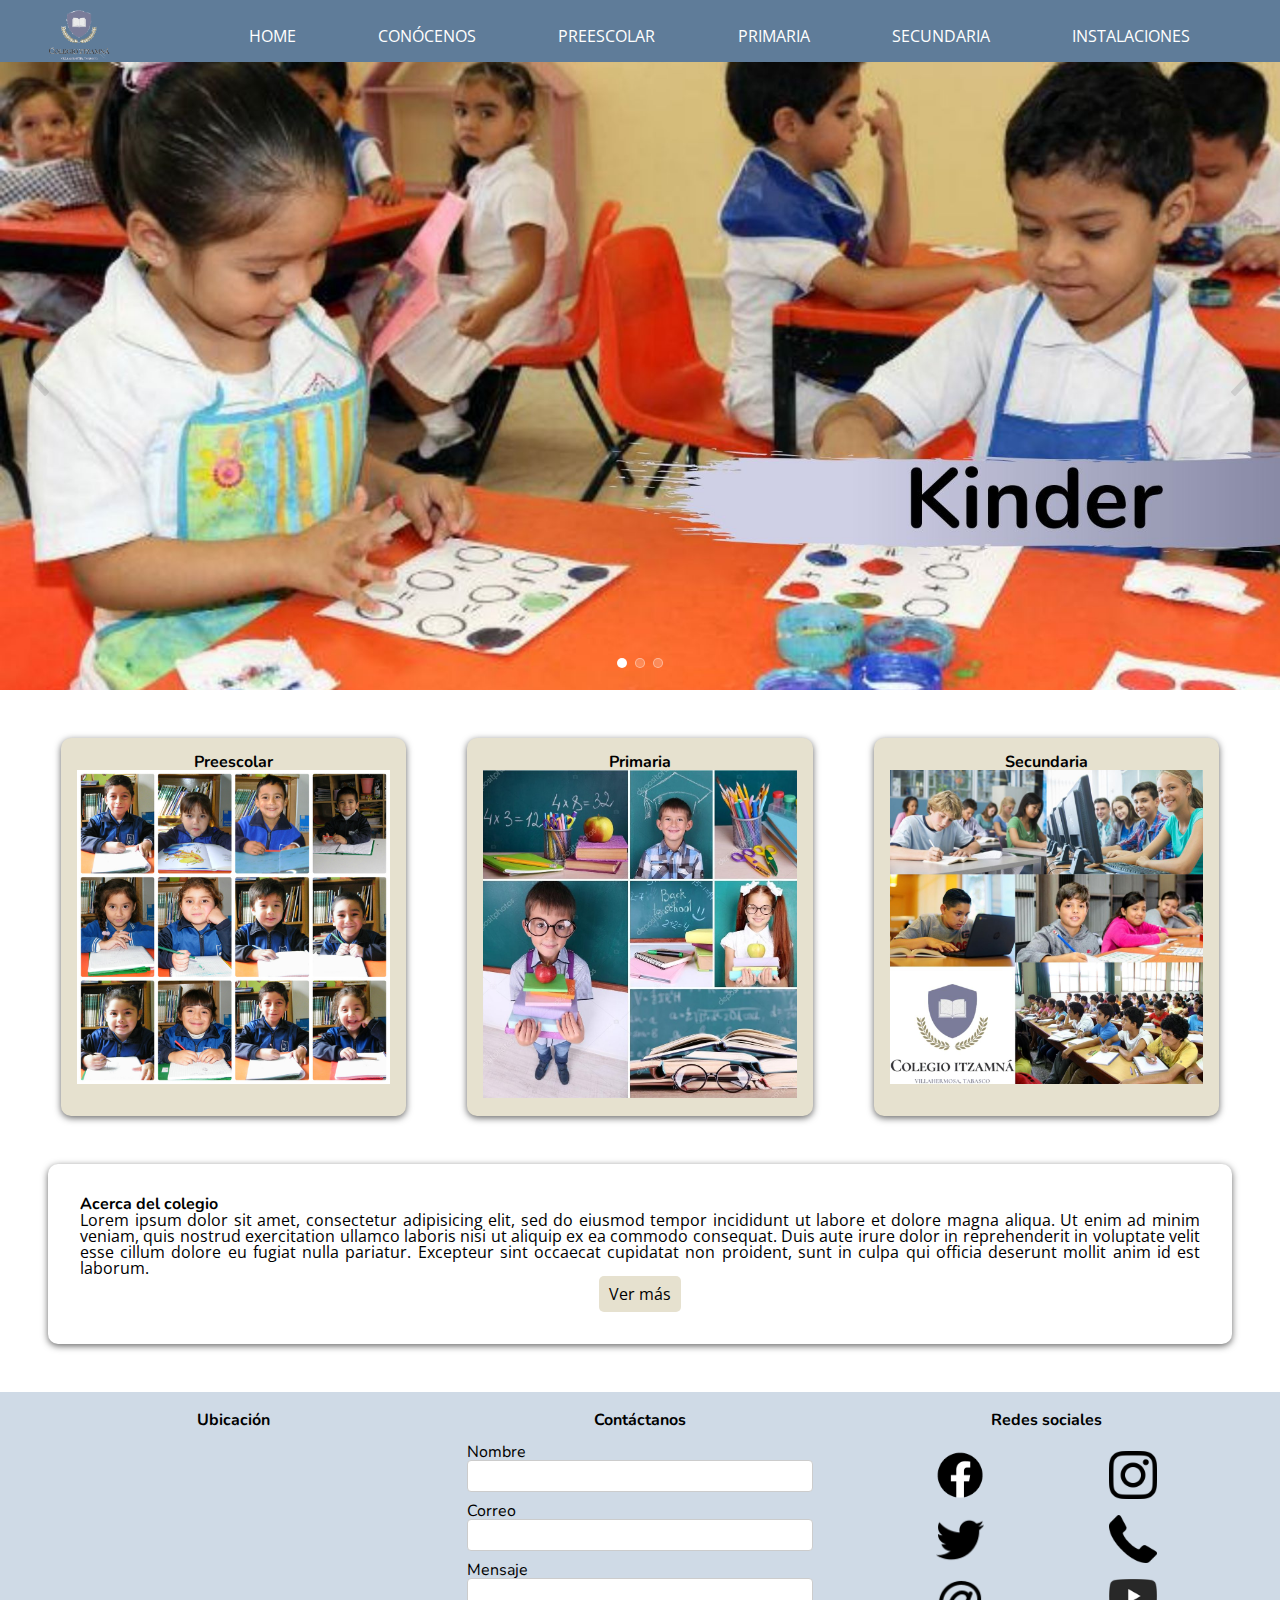
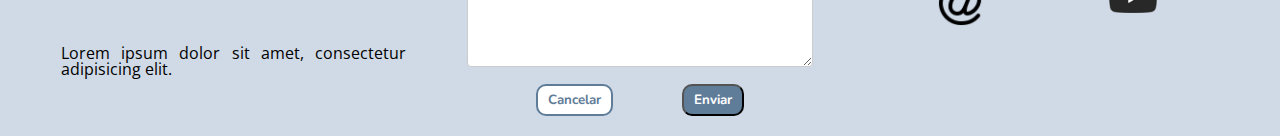
==== commit 65e21dc4: "Set footer responsive" ====
--- a/index.html
+++ b/index.html
@@ -129,7 +129,7 @@
       <div class="level-container">
         <div class="level">
           <h4>Ubicación</h4>
-          <iframe src="https://www.google.com/maps/embed?pb=!1m18!1m12!1m3!1d1897.4936645160396!2d-92.94765742433378!3d17.97932649691655!2m3!1f0!2f0!3f0!3m2!1i1024!2i768!4f13.1!3m3!1m2!1s0x85edd782bc6a3463%3A0x8dec8d6bfc0fa630!2sEl+Aguila+220%2C+Atasta+de+Serra%2C+86100+Villahermosa%2C+Tab.!5e0!3m2!1ses-419!2smx!4v1564521762058!5m2!1ses-419!2smx" width="300" height="200" frameborder="0" style="border:0" allowfullscreen></iframe>
+          <iframe class="maps" src="https://www.google.com/maps/embed?pb=!1m18!1m12!1m3!1d1897.4936645160396!2d-92.94765742433378!3d17.97932649691655!2m3!1f0!2f0!3f0!3m2!1i1024!2i768!4f13.1!3m3!1m2!1s0x85edd782bc6a3463%3A0x8dec8d6bfc0fa630!2sEl+Aguila+220%2C+Atasta+de+Serra%2C+86100+Villahermosa%2C+Tab.!5e0!3m2!1ses-419!2smx!4v1564521762058!5m2!1ses-419!2smx" frameborder="0" style="border:0" allowfullscreen></iframe>
           <p>Lorem ipsum dolor sit amet, consectetur adipisicing elit.</p>
         </div>
         <div class="level">
@@ -145,9 +145,9 @@
             </div>
             <div class="form-control">
               <label for="menssage">Mensaje</label>
-              <textarea name="menssage" rows="7" cols="30"></textarea>
+              <textarea name="menssage" rows="5" cols="30"></textarea>
             </div>
-            <div class="level-container">
+            <div class="button-container">
               <button class="btn-warning" type="reset" name="button">Cancelar</button>
               <button class="btn-success" type="submit" name="button">Enviar</button>
             </div>
--- a/css/style.css
+++ b/css/style.css
@@ -19,6 +19,10 @@
 
 h1, h2, h3, h4, h5, h6, label {
   font-family: 'Nunito';
+}
+
+h1, h2, h3, h4, h5, h6 {
+  font-weight: bold;
 }
 
 p, span, ul, ol, li, input, a{
@@ -33,11 +37,24 @@
   border-radius: 4px;
   box-sizing: border-box;
 }
+/* === FOOTER ===*/
 
 footer{
   background-color: #CFDAE6;
   color:#5F7C99;
-  margin: -0.5rem;
+}
+
+footer h4{
+  margin: 20px 0 15px 0;
+}
+
+footer button{
+  margin: 15px 0  20px 0;
+}
+
+.maps{
+  width: 100%;
+  height: 200px;
 }
 
 button{
@@ -330,7 +347,7 @@
 }
 
 /* === Section Level == */
-.level-container {
+.level-container, .button-container {
   display: flex;
   justify-content: space-evenly;
 }
@@ -340,9 +357,11 @@
   text-align: center;
   color: #000;
 }
+
 .level:hover {
   color: #5F7C99;
 }
+
  .container .level, .form-container {
    box-shadow: 0px 2px 7px #666;
    border-radius: 10px;
@@ -351,6 +370,20 @@
    padding: 1rem;
  }
 
+ @media only screen and (max-width: 575px) {
+   .level-container{
+     flex-direction: column;
+   }
+
+   .level{
+     width: 80%;
+     margin: 0 auto;
+   }
+
+   footer button{
+     width: 25%;
+   }
+ }
 
 /* === Section about === */
 .about {
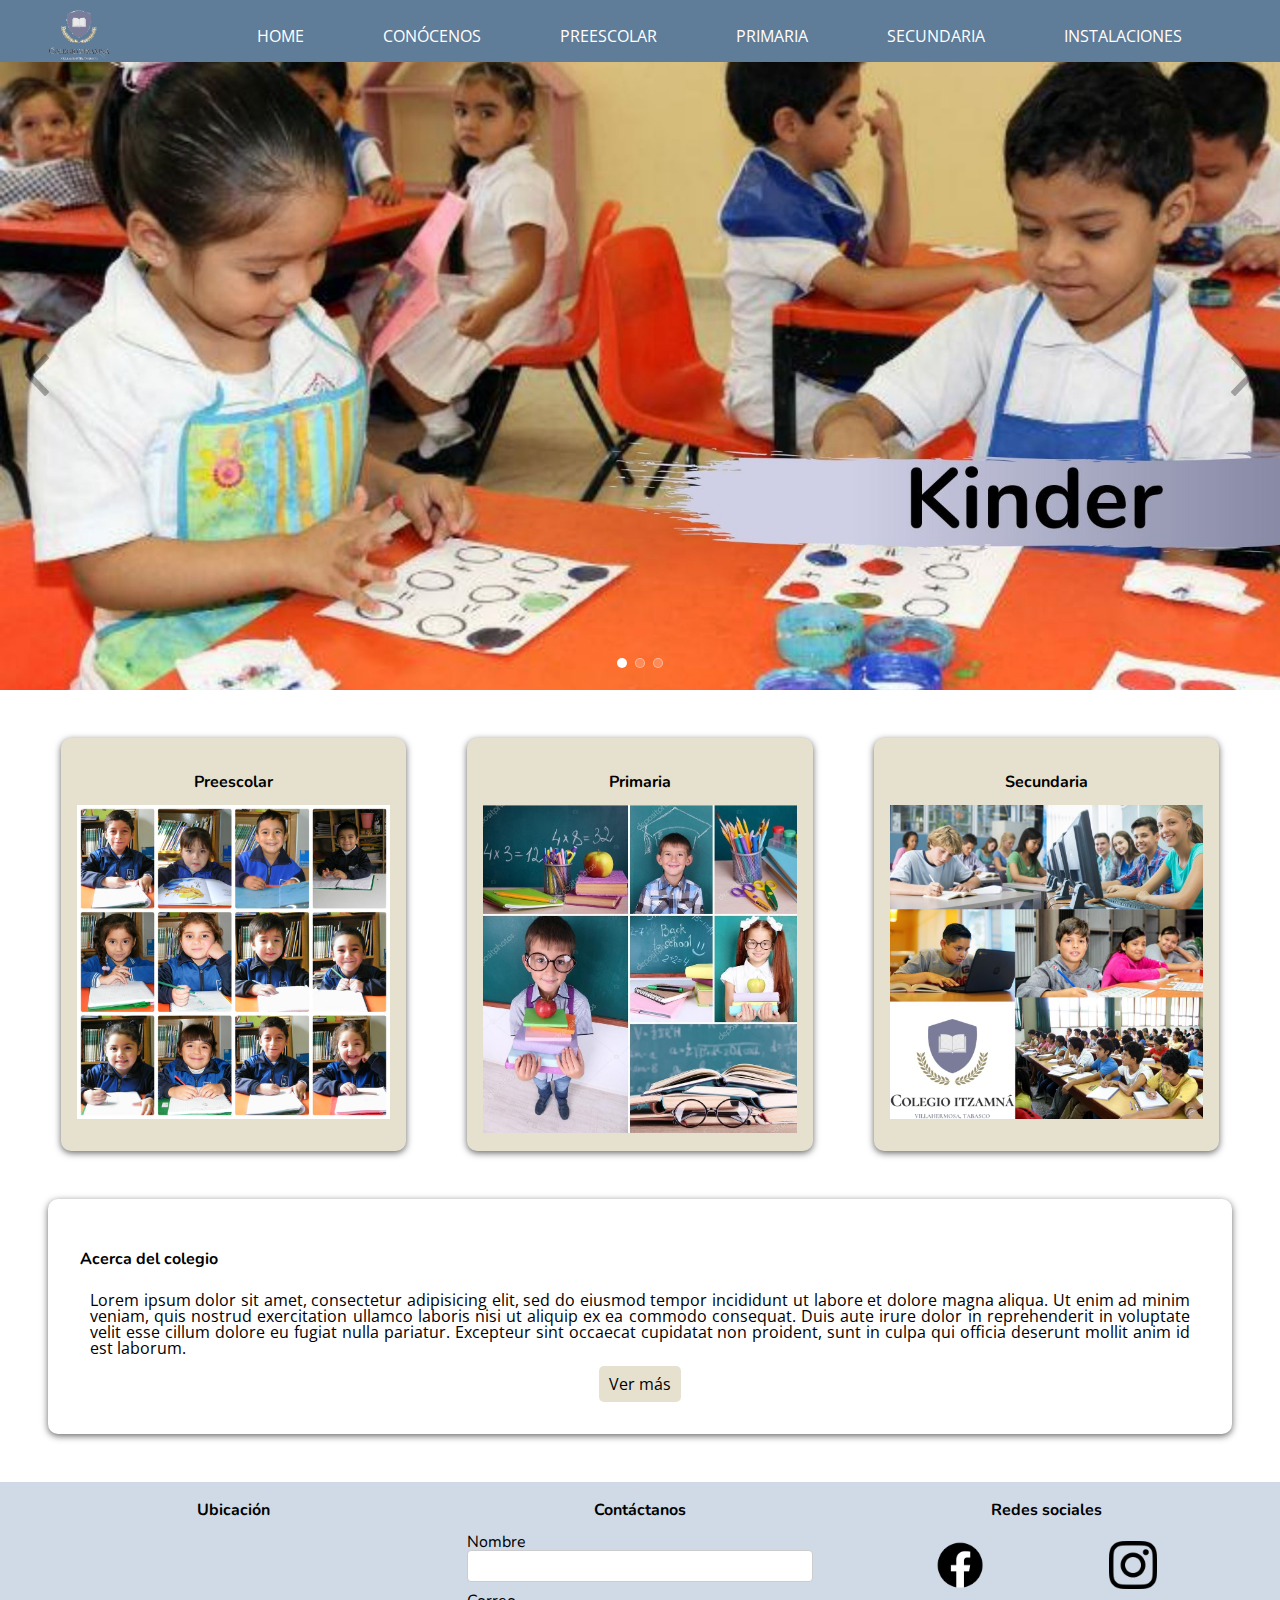
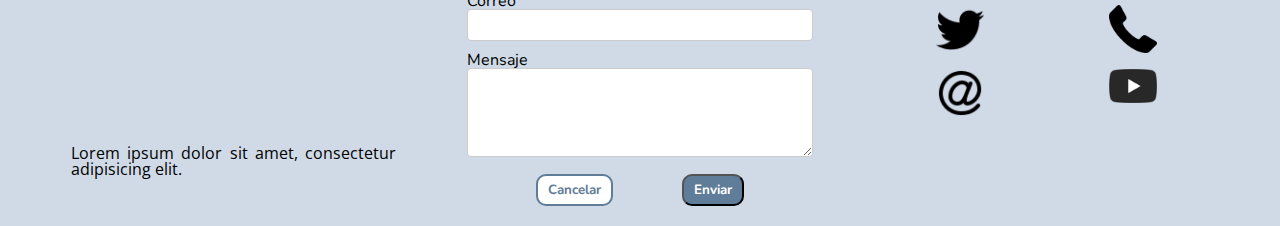
==== commit 45ead202: "Move README to root. Set site responsive. Document files." ====
--- a/index.html
+++ b/index.html
@@ -4,16 +4,18 @@
     <meta charset="utf-8"/>
     <meta name="viewport" content="width=device-width, initial-scale=1.0" />
     <title>Colegio</title>
-
     <link rel="stylesheet" href="css/style.css">
   </head>
   <body>
+
     <!-- Section header -->
     <header class="navbar-cont">
+
       <!-- logo -->
       <div class="logo-cont">
         <img class="logo" src="img/logo.png" alt="Logo colegio">
       </div>
+
       <!-- navbar -->
       <input id="nab-m" type="checkbox" name="nav-b">
       <label for="nab-m" class="nav-icon"><i class="ico-list"></i></label>
@@ -30,6 +32,7 @@
         </nav>
       </div>
       <!-- /navbar -->
+
     </header>
     <!-- /Section header -->
 
@@ -167,5 +170,6 @@
       </div>
     </footer>
     <!-- /Section footer -->
+
   </body>
 </html>
--- a/css/style.css
+++ b/css/style.css
@@ -1,6 +1,10 @@
+/* Import CSS file to reset styles */
 @import "./reset.css";
+
+/* Import Fonts from Google Fonts */
 @import url('https://fonts.googleapis.com/css?family=Nunito|Open+Sans&display=swap');
 
+/*=== General Styles ===*/
 html {
   box-sizing: border-box;
 }
@@ -23,10 +27,27 @@
 
 h1, h2, h3, h4, h5, h6 {
   font-weight: bold;
+  margin: 20px 0 15px 0;
 }
 
 p, span, ul, ol, li, input, a{
   font-family: 'Open Sans';
+}
+
+p {
+  text-align: justify;
+}
+
+p, ul, ol{
+  margin: 10px;
+}
+
+ul li{
+  list-style: disc;
+}
+
+ol li{
+  list-style: decimal;
 }
 
 input, select, textarea {
@@ -37,25 +58,6 @@
   border-radius: 4px;
   box-sizing: border-box;
 }
-/* === FOOTER ===*/
-
-footer{
-  background-color: #CFDAE6;
-  color:#5F7C99;
-}
-
-footer h4{
-  margin: 20px 0 15px 0;
-}
-
-footer button{
-  margin: 15px 0  20px 0;
-}
-
-.maps{
-  width: 100%;
-  height: 200px;
-}
 
 button{
   font-family: "nunito";
@@ -64,6 +66,16 @@
   padding: 5px 10px;
 }
 
+footer{
+  background-color: #CFDAE6;
+  color:#5F7C99;
+}
+
+footer button{
+  margin: 15px 0  20px 0;
+}
+
+/* === Buttons === */
 .btn-success{
   background: #5F7C99;
   color: #fff;
@@ -81,31 +93,38 @@
   border: 2px solid #99906B;
 }
 
+/* === Icons === */
 .icons {
   display: grid;
   grid-template-columns: 2fr 2fr;
 }
 
+/* Facebook icon */
 .ico-fb {
   content: url("../img/icons/l_fb.png");
 }
 
+/* Email icon */
 .ico-em {
   content: url("../img/icons/l_em.png");
 }
 
+/* Instagram icon */
 .ico-ig {
   content: url("../img/icons/l_ig.png");
 }
 
+/* Phone icon */
 .ico-ph {
   content: url("../img/icons/l_ph.png");
 }
 
+/* Twitter icon */
 .ico-tw {
   content: url("../img/icons/l_tw.png");
 }
 
+/* Youtube icon */
 .ico-yt {
   content: url("../img/icons/l_yt.png");
 }
@@ -119,7 +138,7 @@
   margin: 8px auto;
 }
 
-/* === Section Navbar === */
+/* === Navbar === */
 .logo {
   height: 50px;
 }
@@ -138,7 +157,7 @@
   width: 100%;
   padding-top: 10px;
   position: fixed;
-  top: 0;fas
+  top: 0;
   left: 0;
   z-index: 10000;
 }
@@ -214,8 +233,7 @@
   }
 }
 
-
-/* === Section Carousel === */
+/* === Carousel === */
 .mySlider {
   position : relative;
 	display : block;
@@ -262,31 +280,43 @@
 }
 
 .control {
-	  position: absolute;
-	  top: 50%;
-	  margin-top: -24px;
-	  z-index: 55;
-}
+  position: absolute;
+  top: 50%;
+  margin-top: -24px;
+  z-index: 55;
+}
+
 .control label svg {
-	  width : 48px;
-	  height : 48px;
-	  fill : #000;
-	  stroke : currentColor;
-	  stroke-width : 0;
-}
+  width : 48px;
+  height : 48px;
+  fill : #000;
+  stroke : currentColor;
+  stroke-width : 0;
+}
+
 .control label svg:hover {
 	  transition : all .2s ease;
 	  fill : #000;
 }
+
 .control label {
 	  z-index: 0;
 	  display: none;
 	  cursor: pointer;
-	  opacity: 0.1;
-}
-.control label:hover { opacity: 1.0; }
-.next { right: 1%; }
-.previous { left: 1%; }
+	  opacity: 0.3;
+}
+
+.control label:hover {
+  opacity: 1.0;
+}
+
+.next {
+  right: 1%;
+}
+
+.previous {
+  left: 1%;
+}
 
 .slider-pagination {
   position: absolute;
@@ -296,6 +326,7 @@
   text-align: center;
   z-index: 1000;
 }
+
 .slider-pagination label {
   width: 10px;
   height: 10px;
@@ -307,17 +338,33 @@
   cursor: pointer;
 }
 
-.slide-radio1:checked ~ .next .numb2, .slide-radio2:checked ~ .next .numb3, .slide-radio3:checked ~ .next .numb1, .slide-radio2:checked ~ .previous .numb1, .slide-radio3:checked ~ .previous .numb2, .slide-radio1:checked ~ .previous .numb3 {
+.slide-radio1:checked ~ .next .numb2,
+.slide-radio2:checked ~ .next .numb3,
+.slide-radio3:checked ~ .next .numb1,
+.slide-radio2:checked ~ .previous .numb1,
+.slide-radio3:checked ~ .previous .numb2,
+.slide-radio1:checked ~ .previous .numb3 {
   display: block;
   z-index: 1;
 }
-.slide-radio1:checked ~ .slider-pagination .page1, .slide-radio2:checked ~ .slider-pagination .page2, .slide-radio3:checked ~ .slider-pagination .page3 { background: rgba(255,255,255,1) }
-
-.slide-radio1:checked ~ .slider { transform: translateX(0%); }
-
-.slide-radio2:checked ~ .slider { transform: translateX(-100%); }
-
-.slide-radio3:checked ~ .slider { transform: translateX(-200%); }
+
+.slide-radio1:checked ~ .slider-pagination .page1,
+.slide-radio2:checked ~ .slider-pagination .page2,
+.slide-radio3:checked ~ .slider-pagination .page3 {
+  background: rgba(255,255,255,1)
+}
+
+.slide-radio1:checked ~ .slider {
+  transform: translateX(0%);
+}
+
+.slide-radio2:checked ~ .slider {
+  transform: translateX(-100%);
+}
+
+.slide-radio3:checked ~ .slider {
+  transform: translateX(-200%);
+}
 
 .slider img{
   width: 100%;
@@ -330,13 +377,18 @@
     width : 100%;
     height : 400px;
   }
-  .slider > div { padding: 0 2% }
+
+  .slider > div {
+    padding: 0 2%
+  }
+
   .control {
     position: absolute;
     top: 60%;
     margin-top: -24px;
     z-index: 55;
   }
+
   .control label svg {
     width : 32px;
     height : 32px;
@@ -346,7 +398,7 @@
   }
 }
 
-/* === Section Level == */
+/* === Levels (Index) == */
 .level-container, .button-container {
   display: flex;
   justify-content: space-evenly;
@@ -362,39 +414,35 @@
   color: #5F7C99;
 }
 
- .container .level, .form-container {
-   box-shadow: 0px 2px 7px #666;
-   border-radius: 10px;
-   background-color: #E6E1CF;
-   margin-top: 3rem;
-   padding: 1rem;
- }
-
- @media only screen and (max-width: 575px) {
-   .level-container{
-     flex-direction: column;
-   }
-
-   .level{
-     width: 80%;
-     margin: 0 auto;
-   }
-
-   footer button{
-     width: 25%;
-   }
- }
-
-/* === Section about === */
+.container .level, .form-container {
+  box-shadow: 0px 2px 7px #666;
+  border-radius: 10px;
+  background-color: #E6E1CF;
+  margin-top: 3rem;
+  padding: 1rem;
+}
+
+@media only screen and (max-width: 575px) {
+  .level-container{
+    flex-direction: column;
+  }
+
+  .level{
+    width: 80%;
+    margin: 0 auto;
+  }
+
+  footer button{
+    width: 25%;
+  }
+}
+
+/* === About Us (Index) === */
 .about {
   margin: 3rem;
   padding: 2rem;
   border-radius: 10px;
   box-shadow: 0px 2px 7px #666;
-}
-
-p {
-  text-align: justify;
 }
 
 .about section {
@@ -415,38 +463,15 @@
   background-color: #FFF;
   border: 1px solid #5F7C99;
 }
-/*===Section Kinder === */
-.row{
-  display: flex;
-  margin: 5rem;
-}
-.information{
-  width: 60%;
-}
-.form-container{
-  display: grid;
-  width: 40%;
-  justify-content: center;
-}
-.form-container img, img{
-  object-fit: cover;
-  width: 100%;
-}
-.form-container button{
-  margin: 2rem;
-}
-
-.align-self-center{
-  align-self: center;
-}
-
-/* === About Us === */
+
+/* === About Us (Page) === */
 .about-us{
   display: flex;
   width: 100%;
   justify-content: center;
   padding-bottom: 20px;
 }
+
 main {
   max-width: 100%;
   padding: 40px 60px;
@@ -497,16 +522,17 @@
   display: block;
 }
 
+#mission, #vission, #objetive, #valors {
+  margin-left: 20px;
+  margin-right: 20px;
+}
+
 #valors span{
   font-weight: bold;
 }
 @media screen and (max-width: 800px) {
-  main label {
-    font-size: 0;
-  }
   main label:before {
     margin: 0;
-    font-size: 18px;
   }
 }
 
@@ -534,7 +560,8 @@
   position: relative;
 }
 
-.organigrama li::before, .organigrama li::after {
+.organigrama li::before,
+.organigrama li::after {
 	content: '';
 	position: absolute;
   top: 0px;
@@ -550,7 +577,8 @@
 	border-left: 1px solid #5F7C99;
 }
 
-.organigrama li:only-child::before, .organigrama li:only-child::after {
+.organigrama li:only-child::before,
+.organigrama li:only-child::after {
 	display: none;
 }
 
@@ -558,7 +586,8 @@
   padding-top: 0;
 }
 
-.organigrama li:first-child::before, .organigrama li:last-child::after{
+.organigrama li:first-child::before,
+.organigrama li:last-child::after{
 	border: 0 none;
 }
 
@@ -617,7 +646,36 @@
   width: 8em;
 }
 
-/* === Education levels form === */
+/* === Levels (Pages) === */
+.row{
+  display: flex;
+  margin: 5rem;
+}
+
+.information{
+  width: 60%;
+}
+
+.form-container{
+  display: grid;
+  width: 40%;
+  justify-content: center;
+}
+
+.form-container img, img{
+  object-fit: cover;
+  width: 100%;
+}
+
+.form-container button{
+  margin: 15px 5px;
+}
+
+.align-self-center{
+  align-self: center;
+}
+
+/* === Inscription Forms === */
 #kinder .form-container,
 #elementary .form-container,
 #secondary .form-container {
@@ -669,6 +727,7 @@
   top: 0px;
   left: 0px;
   width: 100%;
+  height: 50%;
   padding: 20px;
   transform: rotateY(-180deg);
   z-index: 0;
@@ -680,12 +739,21 @@
   text-align: left !important;
 }
 
+#back-s form{
+  display: none;
+}
+
+#back:checked ~ #back-s form{
+  display: inherit;
+}
+
 #back:checked ~ #front-s {
   transform: rotateY(180deg);
   opacity: 0;
   z-index: 0;
   height: 720px;
 }
+
 #back:checked ~ #back-s {
   opacity: 1;
   z-index: 1000;
@@ -716,6 +784,23 @@
 
 .icon-back svg {
   height: 1rem;
+}
+
+@media only screen and (max-width: 750px) {
+  .row{
+    flex-direction: column;
+  }
+  .information {
+    width: 100%;
+  }
+  .row .form-container{
+    width: 93%;
+    margin: 30px auto;
+  }
+
+  #front-s{
+    height: 250px;
+  }
 }
 
 /*=== Gallery ===*/
@@ -735,6 +820,7 @@
   position: relative;
   perspective: 1700px;
   perspective-origin: 0 50%;
+  margin: 0 auto;
   transition: width 0.4s;
 }
 #gallery figure{
@@ -784,16 +870,60 @@
 #gallery .information {
   width: 100%;
 }
-/*=== /Gallery ===*/
-
-
-/*=== Contactanos ===*/
+
+@media only screen and (max-width: 700px) {
+  #gallery{
+    margin: 20px;
+  }
+
+  figure{
+    display: flex;
+    flex-direction: column;
+  }
+
+  #gallery .form-container figure img{
+    transform: translateX(0);
+    width: 100%;
+  }
+
+  #gallery .form-container{
+    width: 100%;
+    height: 100%;
+    margin: auto;
+  }
+
+  #gallery .form-container figure figcaption{
+    opacity: 1;
+    transform: rotateY(0deg);
+    transition: transform 0.4s, opacity 0.1s;
+    position: inherit;
+    width: 100%;
+  }
+
+  #gallery .form-container:hover figure img{
+    transform: translateX(0);
+    width: 100%;
+  }
+
+  #gallery .form-container:hover{
+    width: 100%;
+  }
+
+  #gallery .form-container:hover figure figcaption{
+    opacity: 1;
+    transform: rotateY(0deg);
+    transition: transform 0.4s, opacity 0.1s;
+    width: 100%;
+  }
+}
+
+/* === Footer === */
+.maps{
+  width: 100%;
+  height: 200px;
+}
+
 .form-control {
   text-align: justify !important;
   margin-top: 10px;
 }
-
-.row #mission, .row #vission, .row #objetive, .row #valors {
-  margin-left: 10px;
-  margin-right: 10px;
-}
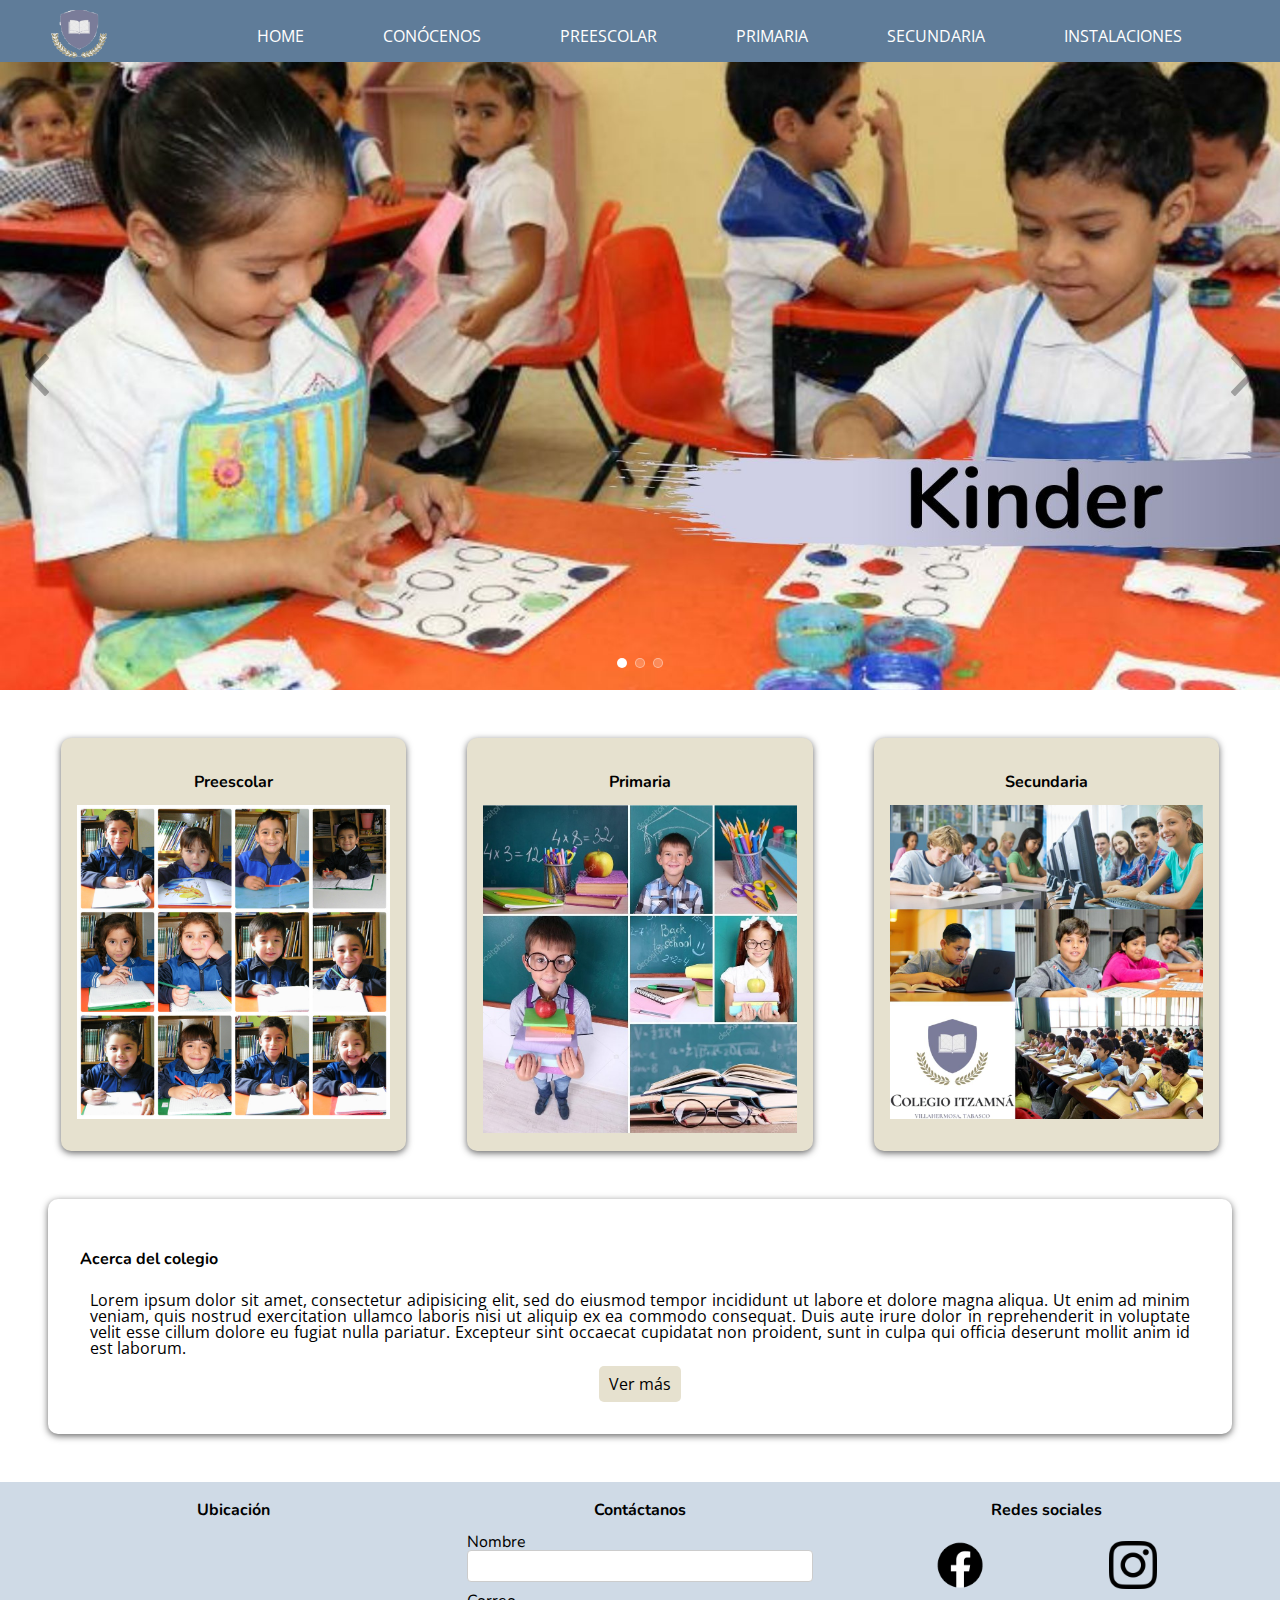
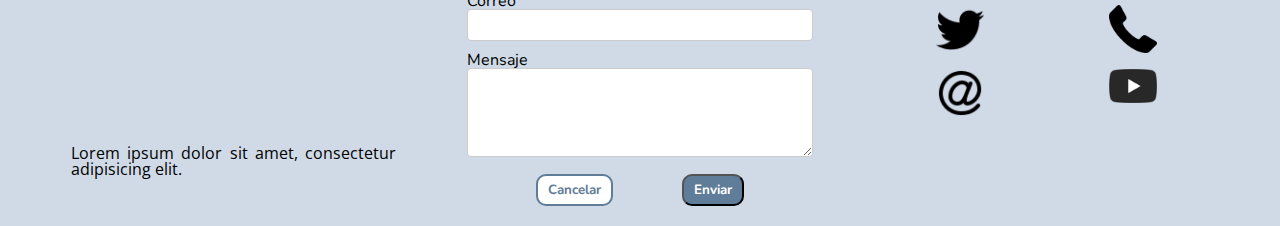
==== commit a664984e: "Reorganize instalation page" ====
--- a/index.html
+++ b/index.html
@@ -13,7 +13,7 @@
 
       <!-- logo -->
       <div class="logo-cont">
-        <img class="logo" src="img/logo.png" alt="Logo colegio">
+        <a href="index.html"><img class="logo" src="img/logo3.png" alt="Logo colegio"></a>
       </div>
 
       <!-- navbar -->
--- a/css/style.css
+++ b/css/style.css
@@ -141,6 +141,7 @@
 /* === Navbar === */
 .logo {
   height: 50px;
+  width: 60px;
 }
 
 .nav-icon, #nab-m {
@@ -472,6 +473,10 @@
   padding-bottom: 20px;
 }
 
+.about-us .container{
+  width: 100%;
+}
+
 main {
   max-width: 100%;
   padding: 40px 60px;
@@ -530,6 +535,7 @@
 #valors span{
   font-weight: bold;
 }
+
 @media screen and (max-width: 800px) {
   main label:before {
     margin: 0;
@@ -540,6 +546,16 @@
   main label {
     padding: 15px;
   }
+}
+
+.organigrama{
+  display: flex;
+  flex-wrap: nowrap;
+  overflow-x: auto;
+}
+
+.organigrama>ul{
+  flex: 0 0 auto;
 }
 
 .organigrama * {
@@ -805,12 +821,13 @@
 
 /*=== Gallery ===*/
 #gallery{
-  display: grid;
-  margin-left: 60px;
-  margin-right: 60px;
+  display: flex;
+  flex-wrap: wrap;
+  margin: 60px;
 }
 
 #gallery .form-container{
+  flex: 1 0 50%;
   display: inline-block;
   width: 60%;
   height: 75vh;
@@ -838,7 +855,7 @@
   position: relative;
   height: 100%;
   max-width: 100%;
-  transition: width 0.4, transform 0.4s;
+  transition: width 0.4s, transform 0.4s;
 }
 #gallery .form-container:hover figure img{
   transform: translateX(100%);
